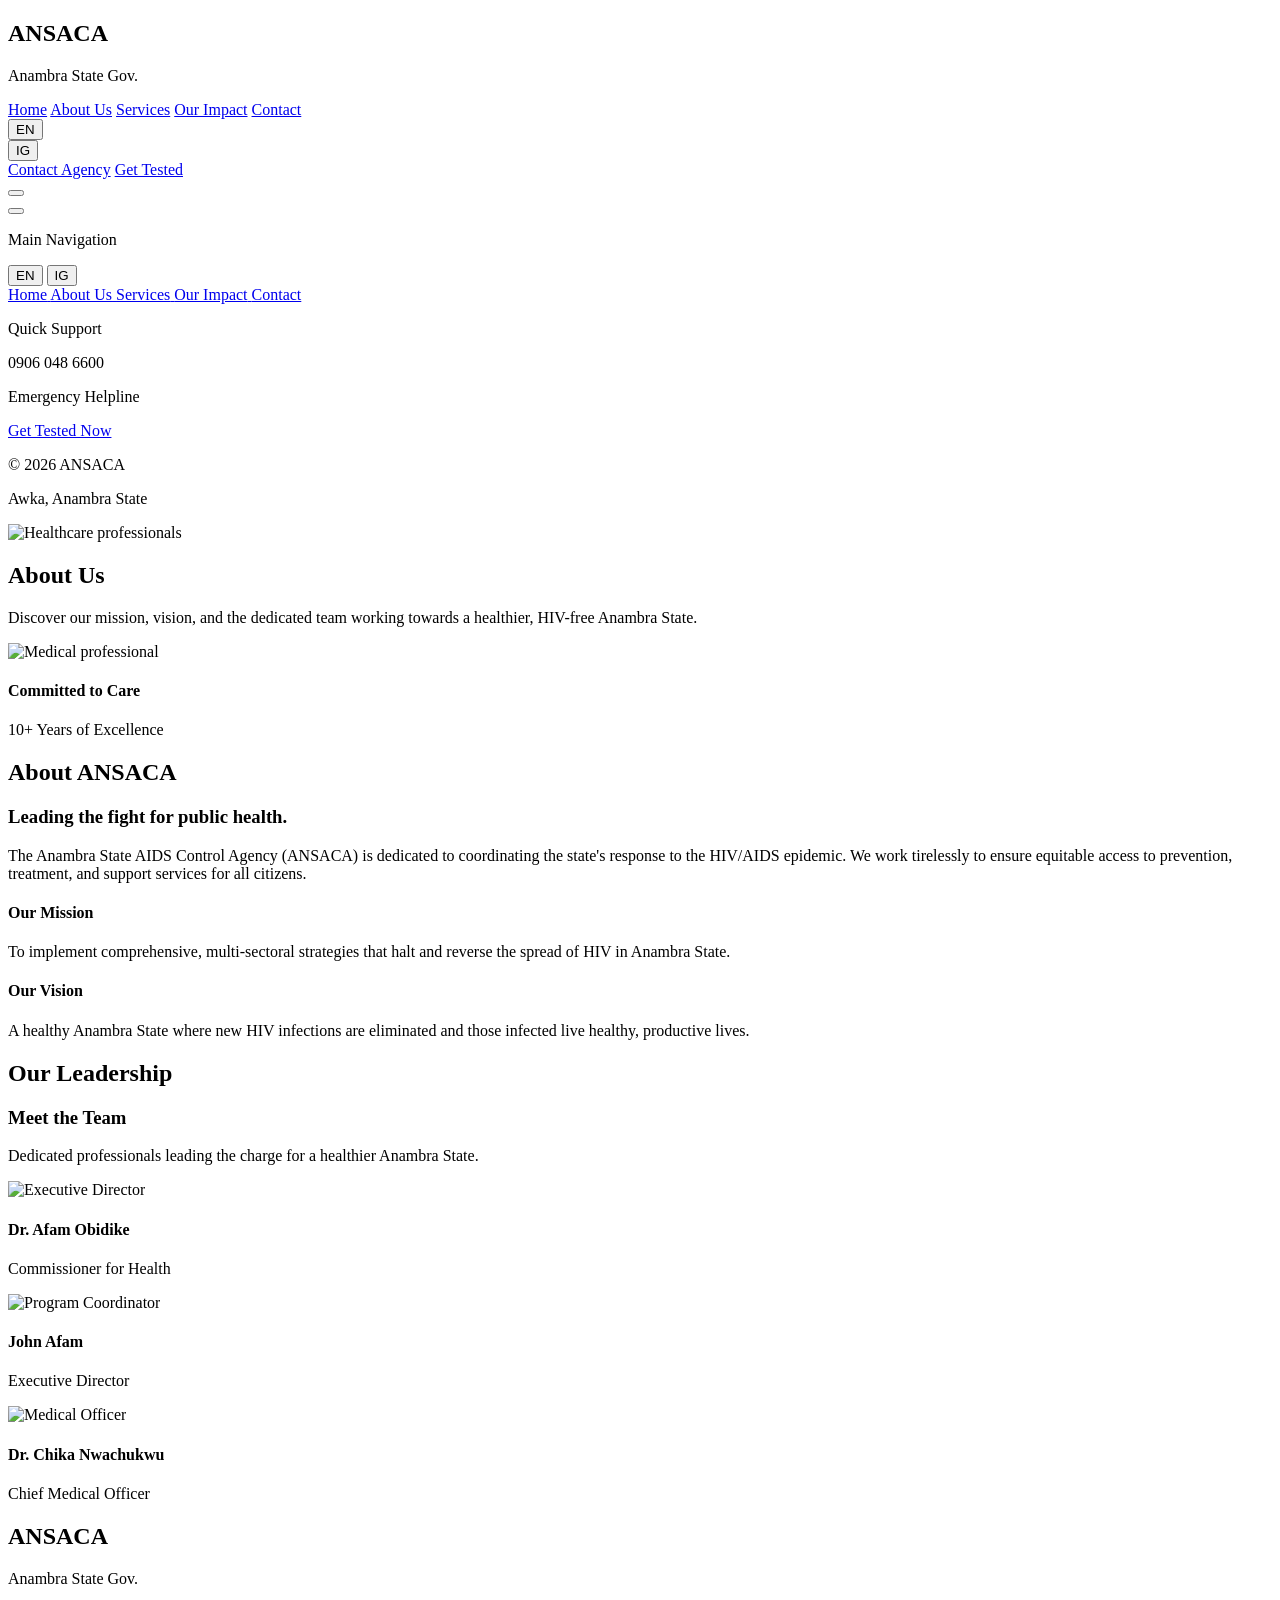
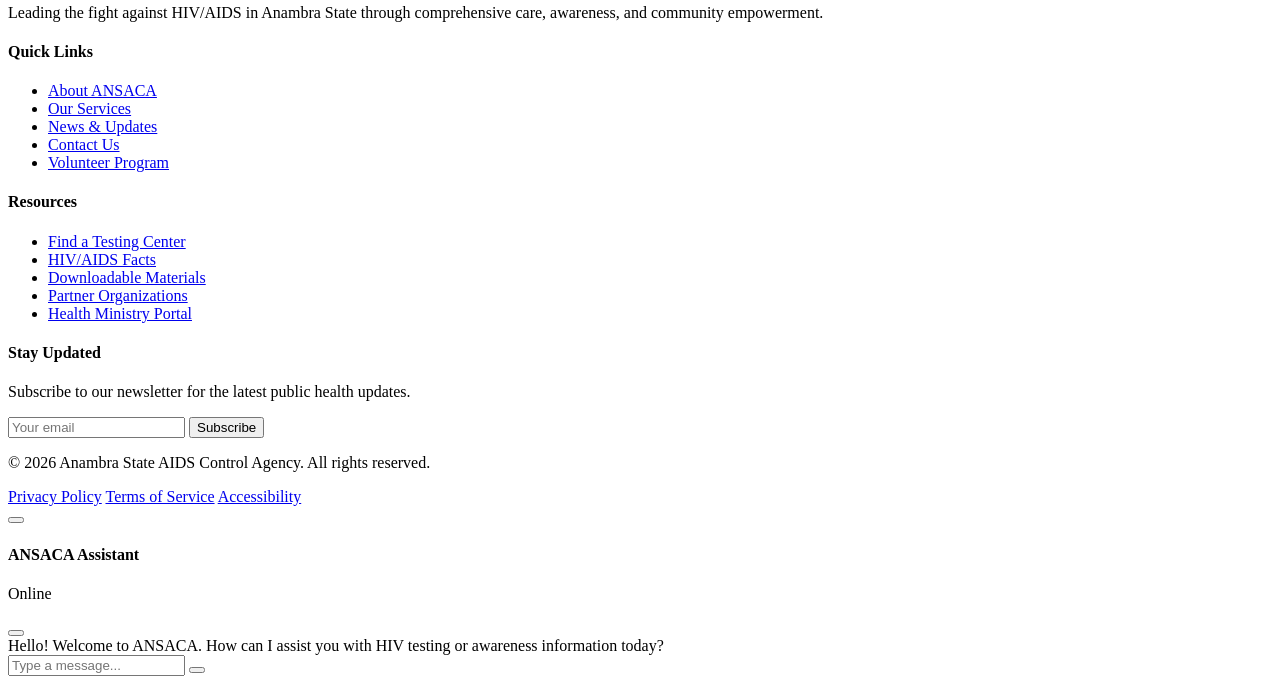
==== about.html @ 06c54a3b "UI: Moved Testimonials section before News section" ====
<!DOCTYPE html>
<html lang="en">
<head>
    <meta charset="UTF-8">
    <meta name="viewport" content="width=device-width, initial-scale=1.0">
    <title>ANSACA | Anambra State AIDS Control Agency</title>
    <meta name="description" content="Anambra State AIDS Control Agency (ANSACA) - Empowering communities through HIV/AIDS awareness, prevention, treatment, and support services in Awka, Nigeria.">
    <meta name="keywords" content="Anambra State AIDS Control Agency, AIDS control agency in Anambra, HIV awareness in Anambra State, Government HIV support programs in Nigeria, Public health agencies in Anambra State, HIV testing and counseling in Awka">
    
    <!-- Google Fonts -->
    <link rel="preconnect" href="https://fonts.googleapis.com">
    <link rel="preconnect" href="https://fonts.gstatic.com" crossorigin>
    <link href="https://fonts.googleapis.com/css2?family=Inter:wght@300;400;500;600&family=Poppins:wght@500;600;700;800&display=swap" rel="stylesheet">
    
    <!-- Custom CSS -->
    <link rel="stylesheet" href="css/style.css">

    <!-- Tailwind CSS -->
    <script src="https://cdn.tailwindcss.com"></script>
    <script>
        tailwind.config = {
            theme: {
                extend: {
                    colors: {
                        primary: '#0B3C5D',
                        secondary: '#00A6A6',
                        accent: '#E63946',
                        softGray: '#F8F9FA'
                    },
                    fontFamily: {
                        sans: ['Inter', 'sans-serif'],
                        heading: ['Poppins', 'sans-serif']
                    },
                    backgroundImage: {
                        'gradient-radial': 'radial-gradient(var(--tw-gradient-stops))',
                    }
                }
            }
        }
    </script>
    <script src="js/translations.js"></script>
</head>
<body class="font-sans text-gray-800 bg-softGray antialiased overflow-x-hidden selection:bg-secondary selection:text-white">

    <!-- Navigation -->
    <!-- Navigation -->
    <nav id="navbar" class="fixed w-full z-[100] transition-all duration-300 bg-white/80 backdrop-blur-md border-b border-gray-200/50">
        <div class="max-w-7xl mx-auto px-4 sm:px-6 lg:px-8">
            <div class="flex justify-between items-center h-20">
                <!-- Logo -->
                <div class="flex-shrink-0 flex items-center gap-3 cursor-pointer" onclick="window.location.href='index.html'">
                    <div class="w-10 h-10 rounded-full bg-primary flex items-center justify-center text-white">
                        <i data-lucide="shield-plus"></i>
                    </div>
                    <div>
                        <h1 class="font-heading font-bold text-xl leading-tight text-primary">ANSACA</h1>
                        <p class="text-[10px] tracking-wider text-gray-500 uppercase font-medium">Anambra State Gov.</p>
                    </div>
                </div>

                <!-- Desktop Menu -->
                <div class="hidden md:flex items-center space-x-8">
                    <a href="index.html" data-i18n="nav-home" class="text-sm font-medium text-gray-700 hover:text-secondary transition-colors">Home</a>
                    <a href="about.html" data-i18n="nav-about" class="text-sm font-medium text-secondary">About Us</a>
                    <a href="services.html" data-i18n="nav-services" class="text-sm font-medium text-gray-700 hover:text-secondary transition-colors">Services</a>
                    <a href="impact.html" data-i18n="nav-impact" class="text-sm font-medium text-gray-700 hover:text-secondary transition-colors">Impact</a>
                    <a href="contact.html" data-i18n="nav-contact" class="text-sm font-medium text-gray-700 hover:text-secondary transition-colors">Contact</a>
                    
                    <!-- Language Toggle -->
                    <div class="flex items-center gap-2 px-3 py-1.5 rounded-full bg-gray-100/50 border border-gray-200 ml-4">
                        <button onclick="window.ANSACA_I18N.setLanguage('en')" class="lang-btn en text-[10px] font-bold px-2 py-0.5 rounded-md transition-all">EN</button>
                        <div class="w-px h-3 bg-gray-300"></div>
                        <button onclick="window.ANSACA_I18N.setLanguage('ig')" class="lang-btn ig text-[10px] font-bold px-2 py-0.5 rounded-md text-gray-400 hover:text-secondary transition-all">IG</button>
                    </div>
                </div>

                <!-- CTA Button -->
                <div class="hidden md:flex items-center space-x-4">
                    <a href="contact.html" class="px-6 py-2.5 rounded-full bg-primary text-white text-sm font-medium hover:bg-opacity-90 transition-all shadow-md hover:shadow-lg">Contact Agency</a>
                    <a href="index.html#testing" class="px-6 py-2.5 rounded-full bg-accent text-white text-sm font-medium hover:bg-opacity-90 transition-all shadow-md hover:shadow-lg animate-pulse-slow">Get Tested</a>
                </div>

                <!-- Mobile menu button -->
                <div class="md:hidden flex items-center">
                    <button id="mobile-menu-btn" class="text-gray-700 hover:text-primary focus:outline-none relative z-[110]">
                        <i data-lucide="menu" class="w-6 h-6 menu-icon"></i>
                        <i data-lucide="x" class="w-6 h-6 close-icon hidden"></i>
                    </button>
                </div>
            </div>
        </div>

    </nav>
    
    <!-- Professional Full-Screen Mobile Menu Overlay -->
    <div id="mobile-menu" class="fixed inset-0 bg-gradient-to-br from-primary via-primary to-secondary/20 z-[105] flex flex-col opacity-0 pointer-events-none transition-all duration-500 overflow-y-auto">
        <!-- Close Button (Inside Overlay) -->
        <button id="close-menu-internal" class="absolute top-6 right-6 w-10 h-10 flex items-center justify-center rounded-full bg-white/10 border border-white/10 text-white/70 hover:bg-white/20 hover:text-white transition-all z-20">
            <i data-lucide="x" class="w-5 h-5"></i>
        </button>

        <!-- Background Decorative Elements -->
        <div class="absolute top-[-10%] left-[-10%] w-[50%] h-[50%] bg-secondary/10 rounded-full filter blur-[120px]"></div>
        <div class="absolute bottom-[-10%] right-[-10%] w-[60%] h-[60%] bg-accent/5 rounded-full filter blur-[120px]"></div>
        
        <div class="flex flex-col min-h-screen px-7 pt-20 pb-10 relative z-10">
            <!-- Navigation Links with Icons -->
            <div class="flex flex-col space-y-1.5 mb-8">
                <div class="flex justify-between items-center mb-3 ml-2 pr-4">
                    <p data-i18n="section-main-nav" class="text-white/30 text-[8px] uppercase tracking-[0.25em] font-bold">Main Navigation</p>
                    <div class="flex items-center gap-2 px-2 py-1 rounded-lg bg-white/5 border border-white/10">
                        <button onclick="window.ANSACA_I18N.setLanguage('en')" class="lang-btn-mob en text-[9px] font-bold text-white px-2 py-0.5 rounded transition-all">EN</button>
                        <button onclick="window.ANSACA_I18N.setLanguage('ig')" class="lang-btn-mob ig text-[9px] font-bold text-white/40 px-2 py-0.5 rounded transition-all">IG</button>
                    </div>
                </div>
                <a href="index.html" class="flex items-center gap-4 py-3 px-4 rounded-xl text-white text-lg font-heading font-bold hover:bg-white/5 transition-all">
                    <i data-lucide="home" class="w-[18px] h-[18px] text-secondary"></i> <span data-i18n="nav-home">Home</span>
                </a>
                <a href="about.html" class="flex items-center gap-4 py-3 px-4 rounded-xl bg-white/10 text-secondary text-lg font-heading font-bold border border-white/10">
                    <i data-lucide="info" class="w-[18px] h-[18px]"></i> <span data-i18n="nav-about">About Us</span>
                </a>
                <a href="services.html" class="flex items-center gap-4 py-3 px-4 rounded-xl text-white text-lg font-heading font-bold hover:bg-white/5 transition-all">
                    <i data-lucide="heart-pulse" class="w-[18px] h-[18px] text-secondary"></i> <span data-i18n="nav-services">Services</span>
                </a>
                <a href="impact.html" class="flex items-center gap-4 py-3 px-4 rounded-xl text-white text-lg font-heading font-bold hover:bg-white/5 transition-all">
                    <i data-lucide="bar-chart-3" class="w-[18px] h-[18px] text-secondary"></i> <span data-i18n="nav-impact">Our Impact</span>
                </a>
                <a href="contact.html" class="flex items-center gap-4 py-3 px-4 rounded-xl text-white text-lg font-heading font-bold hover:bg-white/5 transition-all">
                    <i data-lucide="mail" class="w-[18px] h-[18px] text-secondary"></i> <span data-i18n="nav-contact">Contact</span>
                </a>
            </div>
            
            <!-- Quick Contact Card -->
            <div class="bg-white/5 backdrop-blur-md border border-white/10 rounded-xl p-4 mb-6 mt-auto">
                <p class="text-white/30 text-[8px] uppercase tracking-[0.25em] font-bold mb-3">Quick Support</p>
                <div class="space-y-3">
                    <div class="flex items-center gap-3">
                        <div class="w-8 h-8 rounded-full bg-secondary/20 flex items-center justify-center text-secondary">
                            <i data-lucide="phone-call" class="w-3.5 h-3.5"></i>
                        </div>
                        <div>
                            <p class="text-white font-bold text-[11px]">0906 048 6600</p>
                            <p class="text-white/40 text-[9px]">Emergency Helpline</p>
                        </div>
                    </div>
                    <a href="index.html#testing" class="w-full flex items-center justify-center gap-2 py-3 rounded-lg bg-accent text-white text-xs font-bold shadow-lg shadow-accent/20">
                        <i data-lucide="check-circle-2" class="w-3.5 h-3.5"></i> Get Tested Now
                    </a>
                </div>
            </div>
            
            <!-- Social & Footer -->
            <div class="flex justify-between items-center px-1">
                <div class="flex gap-2.5">
                    <a href="https://www.facebook.com/AnambraSACA/" target="_blank" class="w-8 h-8 rounded-full bg-white/5 flex items-center justify-center text-white/50 hover:text-white transition-colors border border-white/10"><i data-lucide="facebook" class="w-3.5 h-3.5"></i></a>
                    <a href="#" class="w-8 h-8 rounded-full bg-white/5 flex items-center justify-center text-white/50 hover:text-white transition-colors border border-white/10"><i data-lucide="twitter" class="w-3.5 h-3.5"></i></a>
                    <a href="https://www.instagram.com/ansaca_ng/" target="_blank" class="w-8 h-8 rounded-full bg-white/5 flex items-center justify-center text-white/50 hover:text-white transition-colors border border-white/10"><i data-lucide="instagram" class="w-3.5 h-3.5"></i></a>
                </div>
                <div class="text-right">
                    <p class="text-white/20 text-[8px]">© 2026 ANSACA</p>
                    <p class="text-white/20 text-[8px]">Awka, Anambra State</p>
                </div>
            </div>
        </div>
    </div>

    <!-- Page Header -->
    <section class="pt-32 pb-16 bg-primary relative overflow-hidden">
        <div class="absolute inset-0 z-0 opacity-20">
            <img src="https://images.unsplash.com/photo-1504813184591-01572f98c85f?auto=format&fit=crop&w=2000&q=80" alt="Healthcare professionals" class="w-full h-full object-cover object-center" />
            <div class="absolute inset-0 bg-gradient-to-r from-primary to-transparent"></div>
        </div>
        <div class="max-w-7xl mx-auto px-4 sm:px-6 lg:px-8 relative z-10">
            <div class="text-center">
                <h1 data-i18n="about-header-title" class="font-heading text-4xl md:text-5xl font-bold text-white mb-4">About Us</h1>
                <p data-i18n="about-header-desc" class="text-gray-200 max-w-2xl mx-auto">Discover our mission, vision, and the dedicated team working towards a healthier, HIV-free Anambra State.</p>
            </div>
        </div>
    </section>

    <!-- About Section -->
    <section id="about" class="py-24 bg-softGray">
        <div class="max-w-7xl mx-auto px-4 sm:px-6 lg:px-8">
            <div class="grid lg:grid-cols-2 gap-16 items-center">
                <div class="about-image relative">
                    <div class="absolute inset-0 bg-secondary rounded-3xl transform translate-x-4 translate-y-4"></div>
                    <img src="https://images.unsplash.com/photo-1584820927498-cfe5211fd8bf?auto=format&fit=crop&w=800&q=80" alt="Medical professional" class="relative z-10 rounded-3xl shadow-xl w-full h-[500px] object-cover" />
                    <!-- Floating Card -->
                    <div class="absolute -bottom-8 -left-8 bg-white p-6 rounded-2xl shadow-xl z-20 hidden md:block border border-gray-100">
                        <div class="flex items-center gap-4">
                            <div class="w-12 h-12 bg-primary/10 rounded-full flex items-center justify-center">
                                <i data-lucide="heart-pulse" class="text-primary w-6 h-6"></i>
                            </div>
                            <div>
                                <h4 class="font-bold text-gray-900">Committed to Care</h4>
                                <p class="text-sm text-gray-500">10+ Years of Excellence</p>
                            </div>
                        </div>
                    </div>
                </div>
                <div class="about-text">
                    <h2 class="text-accent font-semibold tracking-wider uppercase text-sm mb-2">About ANSACA</h2>
                    <h3 class="font-heading text-4xl md:text-5xl font-bold text-primary mb-6 leading-tight">Leading the fight for public health.</h3>
                    <p class="text-gray-600 text-lg mb-8 leading-relaxed">
                        The Anambra State AIDS Control Agency (ANSACA) is dedicated to coordinating the state's response to the HIV/AIDS epidemic. We work tirelessly to ensure equitable access to prevention, treatment, and support services for all citizens.
                    </p>
                    
                    <div class="space-y-6">
                        <div class="flex gap-4">
                            <div class="flex-shrink-0 w-12 h-12 rounded-xl bg-secondary/10 flex items-center justify-center text-secondary">
                                <i data-lucide="target"></i>
                            </div>
                            <div>
                                <h4 data-i18n="mission-title" class="font-bold text-gray-900 text-lg mb-1">Our Mission</h4>
                                <p data-i18n="mission-desc" class="text-gray-600">To implement comprehensive, multi-sectoral strategies that halt and reverse the spread of HIV in Anambra State.</p>
                            </div>
                        </div>
                        <div class="flex gap-4">
                            <div class="flex-shrink-0 w-12 h-12 rounded-xl bg-primary/10 flex items-center justify-center text-primary">
                                <i data-lucide="eye"></i>
                            </div>
                            <div>
                                <h4 data-i18n="vision-title" class="font-bold text-gray-900 text-lg mb-1">Our Vision</h4>
                                <p data-i18n="vision-desc" class="text-gray-600">A healthy Anambra State where new HIV infections are eliminated and those infected live healthy, productive lives.</p>
                            </div>
                        </div>
                    </div>
                </div>
            </div>
        </div>
    </section>

    <!-- Teams Section -->
    <section class="py-24 bg-white relative">
        <div class="max-w-7xl mx-auto px-4 sm:px-6 lg:px-8 relative z-10">
            <div class="text-center max-w-3xl mx-auto mb-16 section-header">
                <h2 data-i18n="about-leadership-title" class="text-secondary font-semibold tracking-wider uppercase text-sm mb-2">Our Leadership</h2>
                <h3 data-i18n="about-leadership-subtitle" class="font-heading text-4xl font-bold text-gray-900 mb-4">Meet the Team</h3>
                <p data-i18n="about-leadership-desc" class="text-gray-600 text-lg">Dedicated professionals leading the charge for a healthier Anambra State.</p>
            </div>

            <div class="grid md:grid-cols-3 gap-8">
                <!-- Team Member 1 -->
                <div class="group">
                    <div class="relative overflow-hidden rounded-3xl mb-4">
                        <img src="https://images.unsplash.com/photo-1559839734-2b71ea197ec2?auto=format&fit=crop&w=600&q=80" alt="Executive Director" class="w-full h-80 object-cover group-hover:scale-105 transition-transform duration-500">
                        <div class="absolute inset-0 bg-primary/60 opacity-0 group-hover:opacity-100 transition-opacity duration-300 flex items-center justify-center gap-4">
                            <a href="#" class="w-10 h-10 rounded-full bg-white flex items-center justify-center text-primary hover:bg-secondary hover:text-white transition-colors"><i data-lucide="linkedin" class="w-5 h-5"></i></a>
                            <a href="#" class="w-10 h-10 rounded-full bg-white flex items-center justify-center text-primary hover:bg-secondary hover:text-white transition-colors"><i data-lucide="twitter" class="w-5 h-5"></i></a>
                        </div>
                    </div>
                    <h4 class="text-xl font-bold text-gray-900">Dr. Afam Obidike</h4>
                    <p class="text-secondary font-medium text-sm">Commissioner for Health</p>
                </div>
                
                <!-- Team Member 2 -->
                <div class="group">
                    <div class="relative overflow-hidden rounded-3xl mb-4">
                        <img src="https://images.unsplash.com/photo-1551601651-2a8555f1a136?auto=format&fit=crop&w=600&q=80" alt="Program Coordinator" class="w-full h-80 object-cover group-hover:scale-105 transition-transform duration-500">
                        <div class="absolute inset-0 bg-primary/60 opacity-0 group-hover:opacity-100 transition-opacity duration-300 flex items-center justify-center gap-4">
                            <a href="#" class="w-10 h-10 rounded-full bg-white flex items-center justify-center text-primary hover:bg-secondary hover:text-white transition-colors"><i data-lucide="linkedin" class="w-5 h-5"></i></a>
                            <a href="#" class="w-10 h-10 rounded-full bg-white flex items-center justify-center text-primary hover:bg-secondary hover:text-white transition-colors"><i data-lucide="twitter" class="w-5 h-5"></i></a>
                        </div>
                    </div>
                    <h4 class="text-xl font-bold text-gray-900">John Afam</h4>
                    <p class="text-secondary font-medium text-sm">Executive Director</p>
                </div>
                
                <!-- Team Member 3 -->
                <div class="group">
                    <div class="relative overflow-hidden rounded-3xl mb-4">
                        <img src="https://images.unsplash.com/photo-1594824432465-9ce1497facbe?auto=format&fit=crop&w=600&q=80" alt="Medical Officer" class="w-full h-80 object-cover group-hover:scale-105 transition-transform duration-500">
                        <div class="absolute inset-0 bg-primary/60 opacity-0 group-hover:opacity-100 transition-opacity duration-300 flex items-center justify-center gap-4">
                            <a href="#" class="w-10 h-10 rounded-full bg-white flex items-center justify-center text-primary hover:bg-secondary hover:text-white transition-colors"><i data-lucide="linkedin" class="w-5 h-5"></i></a>
                            <a href="#" class="w-10 h-10 rounded-full bg-white flex items-center justify-center text-primary hover:bg-secondary hover:text-white transition-colors"><i data-lucide="mail" class="w-5 h-5"></i></a>
                        </div>
                    </div>
                    <h4 class="text-xl font-bold text-gray-900">Dr. Chika Nwachukwu</h4>
                    <p class="text-secondary font-medium text-sm">Chief Medical Officer</p>
                </div>
            </div>
        </div>
    </section>

    <!-- Footer -->
    <footer class="bg-primary text-white pt-20 pb-10">
        <div class="max-w-7xl mx-auto px-4 sm:px-6 lg:px-8">
            <div class="grid grid-cols-1 md:grid-cols-2 lg:grid-cols-4 gap-12 mb-16">
                <!-- Brand -->
                <div>
                    <div class="flex items-center gap-3 mb-6">
                        <div class="w-10 h-10 rounded-full bg-white flex items-center justify-center text-primary">
                            <i data-lucide="shield-plus"></i>
                        </div>
                        <div>
                            <h2 class="font-heading font-bold text-xl leading-tight text-white">ANSACA</h2>
                            <p class="text-[10px] tracking-wider text-white/70 uppercase font-medium">Anambra State Gov.</p>
                        </div>
                    </div>
                    <p data-i18n="footer-desc" class="text-white/70 text-sm mb-6 leading-relaxed">
                        Leading the fight against HIV/AIDS in Anambra State through comprehensive care, awareness, and community empowerment.
                    </p>
                    <div class="flex gap-4">
                        <a href="https://www.facebook.com/AnambraSACA/" target="_blank" class="w-10 h-10 rounded-full bg-white/10 flex items-center justify-center hover:bg-secondary transition-colors"><i data-lucide="facebook" class="w-5 h-5"></i></a>
                        <a href="#" class="w-10 h-10 rounded-full bg-white/10 flex items-center justify-center hover:bg-secondary transition-colors"><i data-lucide="twitter" class="w-5 h-5"></i></a>
                        <a href="https://www.instagram.com/ansaca_ng/" target="_blank" class="w-10 h-10 rounded-full bg-white/10 flex items-center justify-center hover:bg-secondary transition-colors"><i data-lucide="instagram" class="w-5 h-5"></i></a>
                    </div>
                </div>
                
                <!-- Links -->
                <div>
                    <h4 class="font-bold text-lg mb-6">Quick Links</h4>
                    <ul class="space-y-3">
                        <li><a href="about.html" class="text-white/70 hover:text-white transition-colors text-sm">About ANSACA</a></li>
                        <li><a href="services.html" class="text-white/70 hover:text-white transition-colors text-sm">Our Services</a></li>
                        <li><a href="#news" class="text-white/70 hover:text-white transition-colors text-sm">News & Updates</a></li>
                        <li><a href="contact.html" class="text-white/70 hover:text-white transition-colors text-sm">Contact Us</a></li>
                        <li><a href="#" class="text-white/70 hover:text-white transition-colors text-sm">Volunteer Program</a></li>
                    </ul>
                </div>
                
                <!-- Resources -->
                <div>
                    <h4 class="font-bold text-lg mb-6">Resources</h4>
                    <ul class="space-y-3">
                        <li><a href="#" class="text-white/70 hover:text-white transition-colors text-sm">Find a Testing Center</a></li>
                        <li><a href="#" class="text-white/70 hover:text-white transition-colors text-sm">HIV/AIDS Facts</a></li>
                        <li><a href="#" class="text-white/70 hover:text-white transition-colors text-sm">Downloadable Materials</a></li>
                        <li><a href="#" class="text-white/70 hover:text-white transition-colors text-sm">Partner Organizations</a></li>
                        <li><a href="#" class="text-white/70 hover:text-white transition-colors text-sm">Health Ministry Portal</a></li>
                    </ul>
                </div>
                
                <!-- Newsletter -->
                <div>
                    <h4 class="font-bold text-lg mb-6">Stay Updated</h4>
                    <p class="text-white/70 text-sm mb-4">Subscribe to our newsletter for the latest public health updates.</p>
                    <form class="flex">
                        <input type="email" placeholder="Your email" class="px-4 py-3 rounded-l-xl bg-white/10 border border-white/20 text-white placeholder-white/50 focus:outline-none focus:border-secondary w-full text-sm">
                        <button type="submit" class="px-4 py-3 rounded-r-xl bg-secondary text-white font-medium hover:bg-opacity-90 transition-colors">
                            Subscribe
                        </button>
                    </form>
                </div>
            </div>
            
            <div class="border-t border-white/10 pt-8 flex flex-col md:flex-row justify-between items-center gap-4">
                <p class="text-white/50 text-sm">&copy; 2026 Anambra State AIDS Control Agency. All rights reserved.</p>
                <div class="flex gap-6">
                    <a href="#" class="text-white/50 hover:text-white transition-colors text-sm">Privacy Policy</a>
                    <a href="#" class="text-white/50 hover:text-white transition-colors text-sm">Terms of Service</a>
                    <a href="#" class="text-white/50 hover:text-white transition-colors text-sm">Accessibility</a>
                </div>
            </div>
        </div>
    </footer>

    <!-- Chatbot Mockup -->
    <div class="fixed bottom-6 right-6 z-50">
        <button id="chatbot-btn" class="w-14 h-14 rounded-full bg-primary text-white flex items-center justify-center shadow-2xl hover:scale-110 transition-transform">
            <i data-lucide="message-circle" class="w-6 h-6"></i>
        </button>
        
        <div id="chatbot-window" class="hidden absolute bottom-20 right-0 w-80 bg-white rounded-2xl shadow-2xl border border-gray-100 overflow-hidden transform origin-bottom-right transition-all">
            <div class="bg-primary p-4 flex justify-between items-center">
                <div class="flex items-center gap-2">
                    <div class="w-8 h-8 rounded-full bg-white/20 flex items-center justify-center">
                        <i data-lucide="bot" class="w-4 h-4 text-white"></i>
                    </div>
                    <div>
                        <h4 class="text-white font-bold text-sm">ANSACA Assistant</h4>
                        <p class="text-white/70 text-xs">Online</p>
                    </div>
                </div>
                <button id="close-chatbot" class="text-white/70 hover:text-white"><i data-lucide="x" class="w-5 h-5"></i></button>
            </div>
            <div class="h-64 p-4 bg-gray-50 overflow-y-auto flex flex-col gap-3">
                <div class="bg-white p-3 rounded-xl rounded-tl-none text-sm text-gray-700 shadow-sm border border-gray-100 self-start max-w-[85%]">
                    Hello! Welcome to ANSACA. How can I assist you with HIV testing or awareness information today?
                </div>
            </div>
            <div class="p-3 border-t border-gray-100 bg-white">
                <div class="flex items-center gap-2">
                    <input type="text" placeholder="Type a message..." class="flex-1 bg-gray-100 rounded-full px-4 py-2 text-sm focus:outline-none focus:ring-2 focus:ring-primary/20">
                    <button class="w-8 h-8 rounded-full bg-primary text-white flex items-center justify-center flex-shrink-0">
                        <i data-lucide="send" class="w-3 h-3"></i>
                    </button>
                </div>
            </div>
        </div>
    </div>

    <!-- Scripts -->
    <!-- GSAP -->
    <script src="https://cdnjs.cloudflare.com/ajax/libs/gsap/3.12.2/gsap.min.js"></script>
    <script src="https://cdnjs.cloudflare.com/ajax/libs/gsap/3.12.2/ScrollTrigger.min.js"></script>
    <!-- Lenis -->
    <script src="https://cdn.jsdelivr.net/gh/studio-freight/lenis@1.0.19/bundled/lenis.min.js"></script>
    <!-- Lucide Icons -->
    <script src="https://unpkg.com/lucide@latest"></script>
    <!-- Custom Script -->
    <script src="js/script.js"></script>
</body>
</html>
---- css/style.css ----
/* Custom Styles for ANSACA Website */

/* Hide scrollbar for Lenis smooth scrolling to look better */
::-webkit-scrollbar {
    width: 8px;
}

::-webkit-scrollbar-track {
    background: #f1f1f1;
}

::-webkit-scrollbar-thumb {
    background: #0B3C5D; /* Primary color */
    border-radius: 4px;
}

::-webkit-scrollbar-thumb:hover {
    background: #00A6A6; /* Secondary color */
}

/* Lenis Recommended CSS */
html.lenis, html.lenis body {
  height: auto;
}

.lenis.lenis-smooth {
  scroll-behavior: auto !important;
}

.lenis.lenis-smooth [data-lenis-prevent] {
  overscroll-behavior: contain;
}

.lenis.lenis-stopped {
  overflow: hidden;
}

.lenis.lenis-smooth iframe {
  pointer-events: none;
}

/* Custom Animation Utility */
.animate-pulse-slow {
    animation: pulse 3s cubic-bezier(0.4, 0, 0.6, 1) infinite;
}

@keyframes pulse {
    0%, 100% { opacity: 1; }
    50% { opacity: .8; }
}

/* Scroll Line Animation */
.scroll-line {
    animation: scrollDown 2s infinite ease-in-out;
}

@keyframes scrollDown {
    0% { transform: translateY(-100%); }
    50% { transform: translateY(0); }
    100% { transform: translateY(100%); }
}
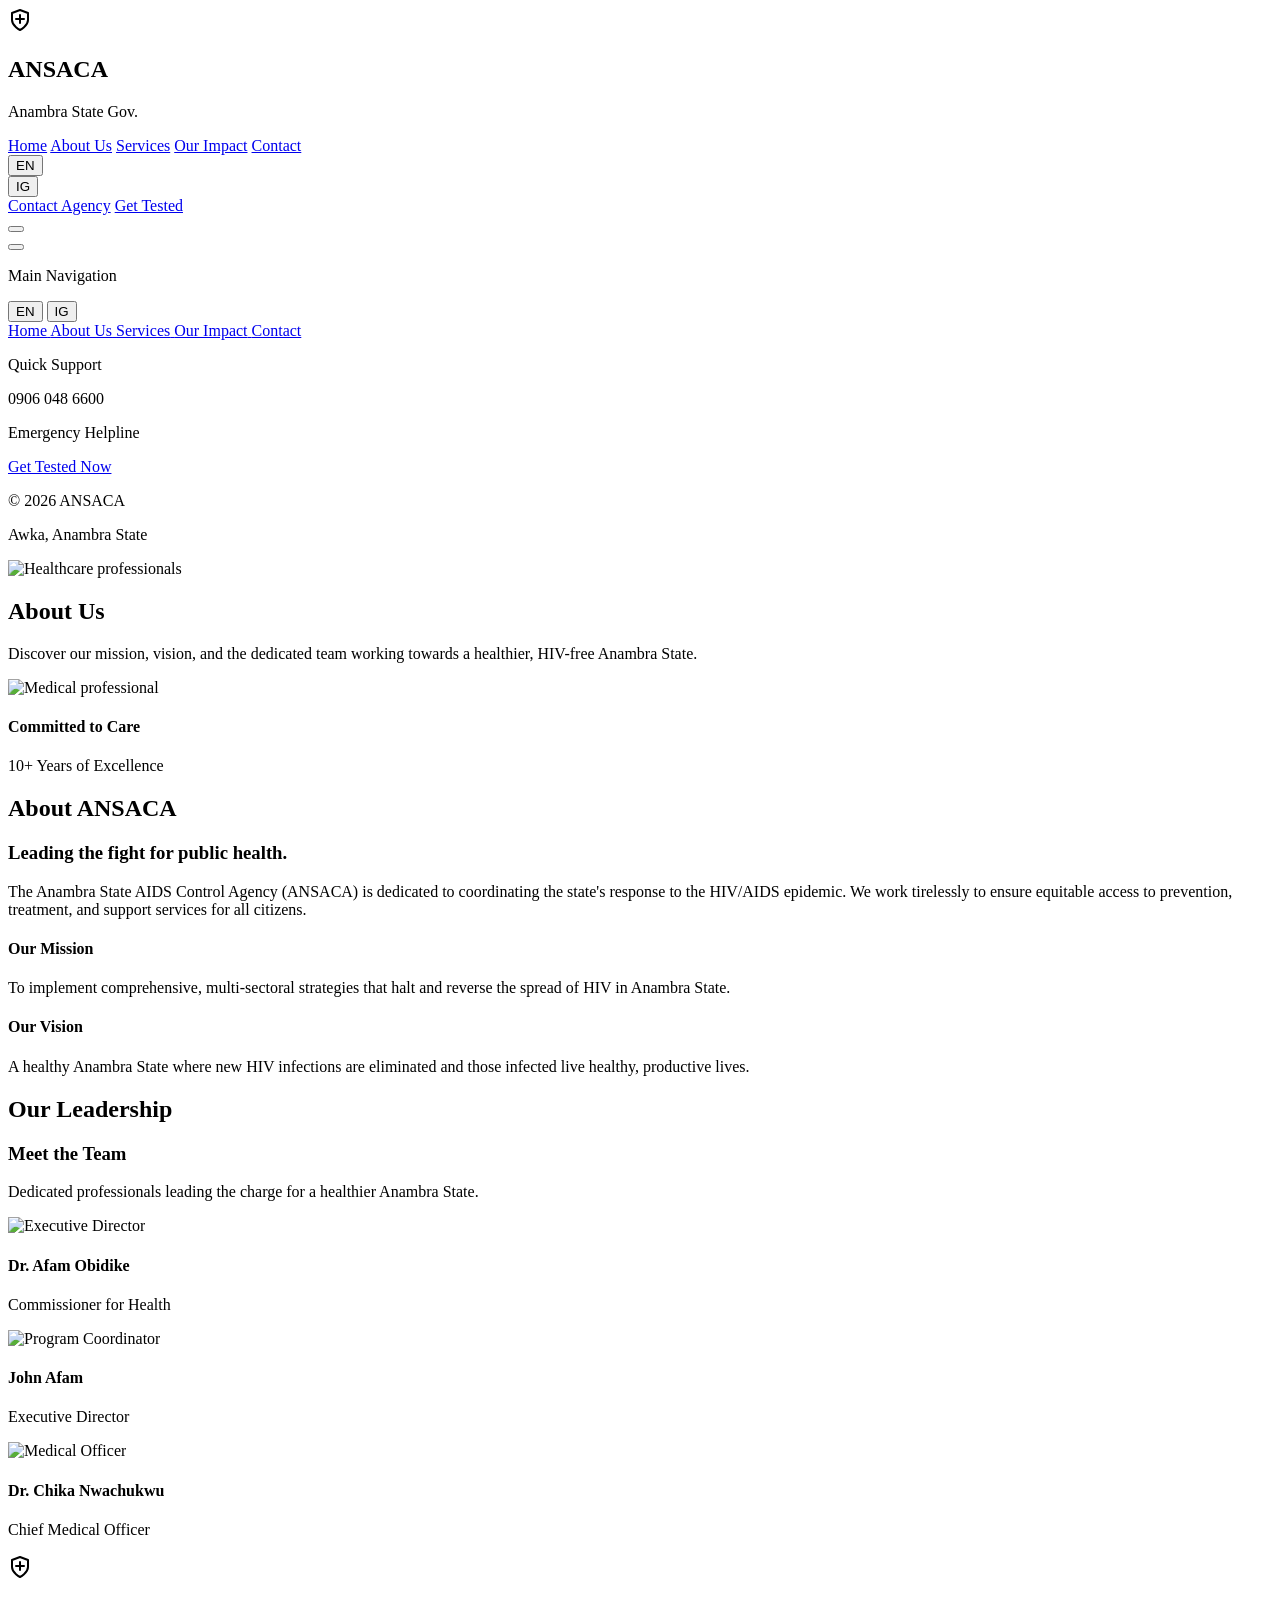
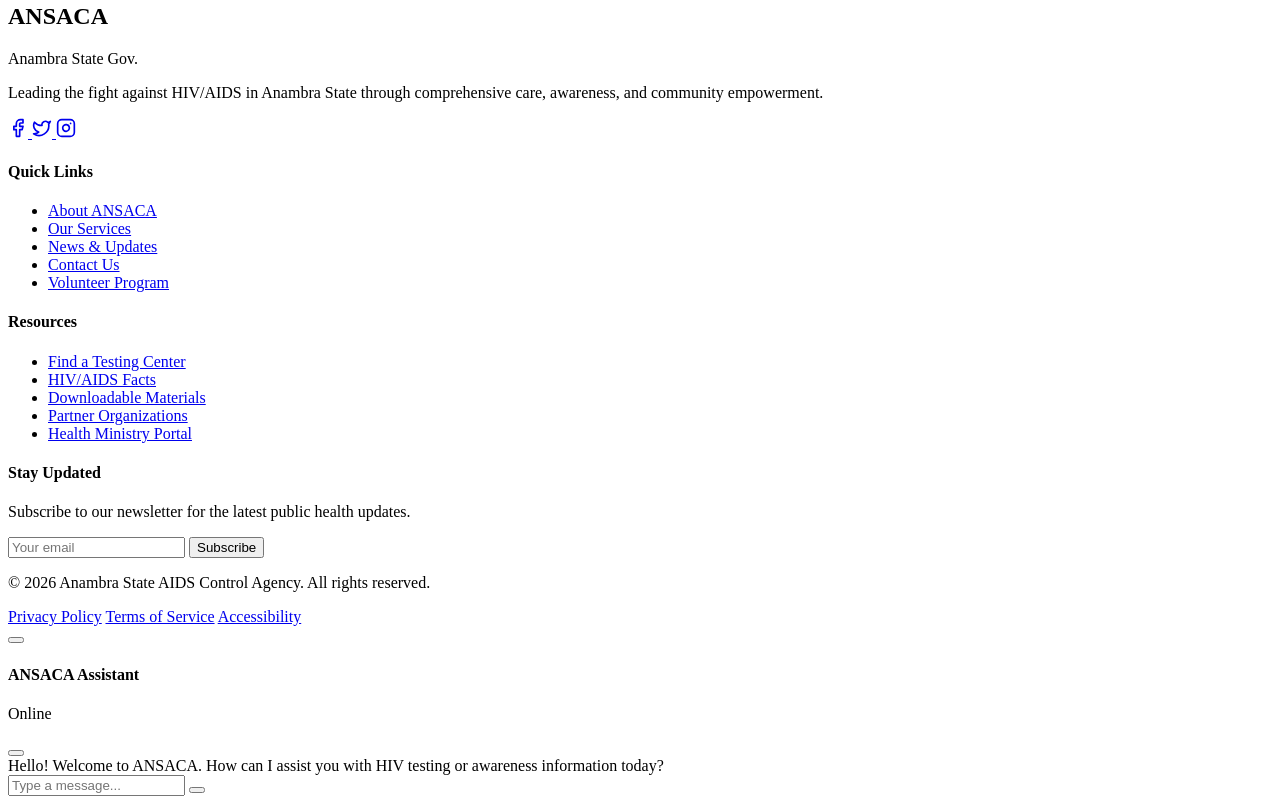
==== commit 04d460eb: "UI: Standardized branding and social icons with inline SVGs across all platform pages" ====
--- a/about.html
+++ b/about.html
@@ -50,7 +50,7 @@
                 <!-- Logo -->
                 <div class="flex-shrink-0 flex items-center gap-3 cursor-pointer" onclick="window.location.href='index.html'">
                     <div class="w-10 h-10 rounded-full bg-primary flex items-center justify-center text-white">
-                        <i data-lucide="shield-plus"></i>
+                        <svg xmlns="http://www.w3.org/2000/svg" width="24" height="24" viewBox="0 0 24 24" fill="none" stroke="currentColor" stroke-width="2" stroke-linecap="round" stroke-linejoin="round" class="lucide lucide-shield-plus"><path d="M12 22s8-4 8-10V5l-8-3-8 3v7c0 6 8 10 8 10"/><path d="M8 11h8"/><path d="M12 7v8"/></svg>
                     </div>
                     <div>
                         <h1 class="font-heading font-bold text-xl leading-tight text-primary">ANSACA</h1>
@@ -290,7 +290,7 @@
                 <div>
                     <div class="flex items-center gap-3 mb-6">
                         <div class="w-10 h-10 rounded-full bg-white flex items-center justify-center text-primary">
-                            <i data-lucide="shield-plus"></i>
+                            <svg xmlns="http://www.w3.org/2000/svg" width="24" height="24" viewBox="0 0 24 24" fill="none" stroke="currentColor" stroke-width="2" stroke-linecap="round" stroke-linejoin="round" class="lucide lucide-shield-plus"><path d="M12 22s8-4 8-10V5l-8-3-8 3v7c0 6 8 10 8 10"/><path d="M8 11h8"/><path d="M12 7v8"/></svg>
                         </div>
                         <div>
                             <h2 class="font-heading font-bold text-xl leading-tight text-white">ANSACA</h2>
@@ -301,9 +301,15 @@
                         Leading the fight against HIV/AIDS in Anambra State through comprehensive care, awareness, and community empowerment.
                     </p>
                     <div class="flex gap-4">
-                        <a href="https://www.facebook.com/AnambraSACA/" target="_blank" class="w-10 h-10 rounded-full bg-white/10 flex items-center justify-center hover:bg-secondary transition-colors"><i data-lucide="facebook" class="w-5 h-5"></i></a>
-                        <a href="#" class="w-10 h-10 rounded-full bg-white/10 flex items-center justify-center hover:bg-secondary transition-colors"><i data-lucide="twitter" class="w-5 h-5"></i></a>
-                        <a href="https://www.instagram.com/ansaca_ng/" target="_blank" class="w-10 h-10 rounded-full bg-white/10 flex items-center justify-center hover:bg-secondary transition-colors"><i data-lucide="instagram" class="w-5 h-5"></i></a>
+                        <a href="https://www.facebook.com/AnambraSACA/" target="_blank" class="w-10 h-10 rounded-full bg-white/10 flex items-center justify-center hover:bg-secondary transition-colors">
+                            <svg xmlns="http://www.w3.org/2000/svg" width="20" height="20" viewBox="0 0 24 24" fill="none" stroke="currentColor" stroke-width="2" stroke-linecap="round" stroke-linejoin="round" class="lucide lucide-facebook"><path d="M18 2h-3a5 5 0 0 0-5 5v3H7v4h3v8h4v-8h3l1-4h-4V7a1 1 0 0 1 1-1h3z"/></svg>
+                        </a>
+                        <a href="#" class="w-10 h-10 rounded-full bg-white/10 flex items-center justify-center hover:bg-secondary transition-colors">
+                            <svg xmlns="http://www.w3.org/2000/svg" width="20" height="20" viewBox="0 0 24 24" fill="none" stroke="currentColor" stroke-width="2" stroke-linecap="round" stroke-linejoin="round" class="lucide lucide-twitter"><path d="M22 4s-.7 2.1-2 3.4c1.6 10-9.4 17.3-18 11.6 2.2.1 4.4-.6 6-2C3 15.5.5 9.6 3 5c2.2 2.6 5.6 4.1 9 4-.9-4.2 4-6.6 7-3.8 1.1 0 3-1.2 3-1.2z"/></svg>
+                        </a>
+                        <a href="https://www.instagram.com/ansaca_ng/" target="_blank" class="w-10 h-10 rounded-full bg-white/10 flex items-center justify-center hover:bg-secondary transition-colors">
+                            <svg xmlns="http://www.w3.org/2000/svg" width="20" height="20" viewBox="0 0 24 24" fill="none" stroke="currentColor" stroke-width="2" stroke-linecap="round" stroke-linejoin="round" class="lucide lucide-instagram"><rect width="20" height="20" x="2" y="2" rx="5" ry="5"/><path d="M16 11.37A4 4 0 1 1 12.63 8 4 4 0 0 1 16 11.37z"/><line x1="17.5" x2="17.51" y1="6.5" y2="6.5"/></svg>
+                        </a>
                     </div>
                 </div>
                 
@@ -397,7 +403,15 @@
     <!-- Lenis -->
     <script src="https://cdn.jsdelivr.net/gh/studio-freight/lenis@1.0.19/bundled/lenis.min.js"></script>
     <!-- Lucide Icons -->
-    <script src="https://unpkg.com/lucide@latest"></script>
+    <script src="https://cdn.jsdelivr.net/npm/lucide@0.263.0/dist/umd/lucide.min.js"></script>
+    <script>
+        // Emergency fallback initialization
+        document.addEventListener('DOMContentLoaded', () => {
+            if (window.lucide) {
+                window.lucide.createIcons();
+            }
+        });
+    </script>
     <!-- Custom Script -->
     <script src="js/script.js"></script>
 </body>
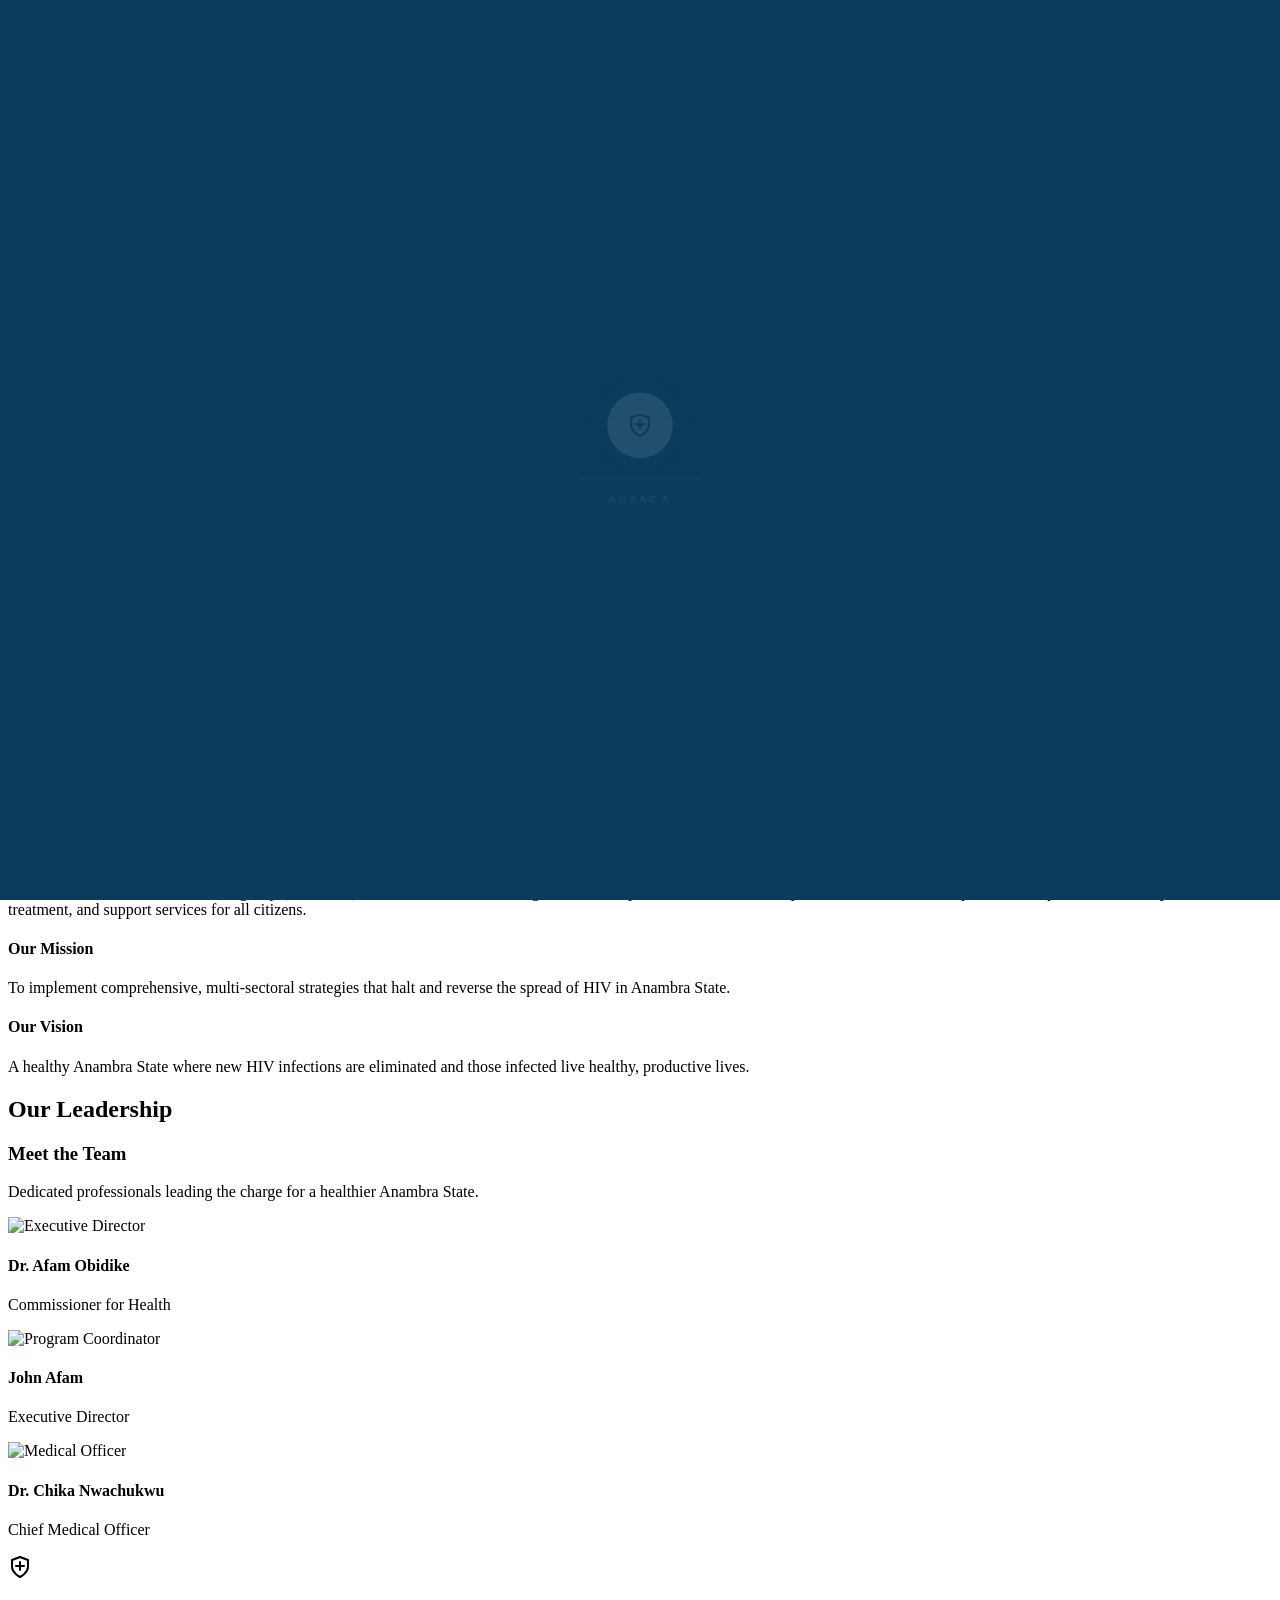
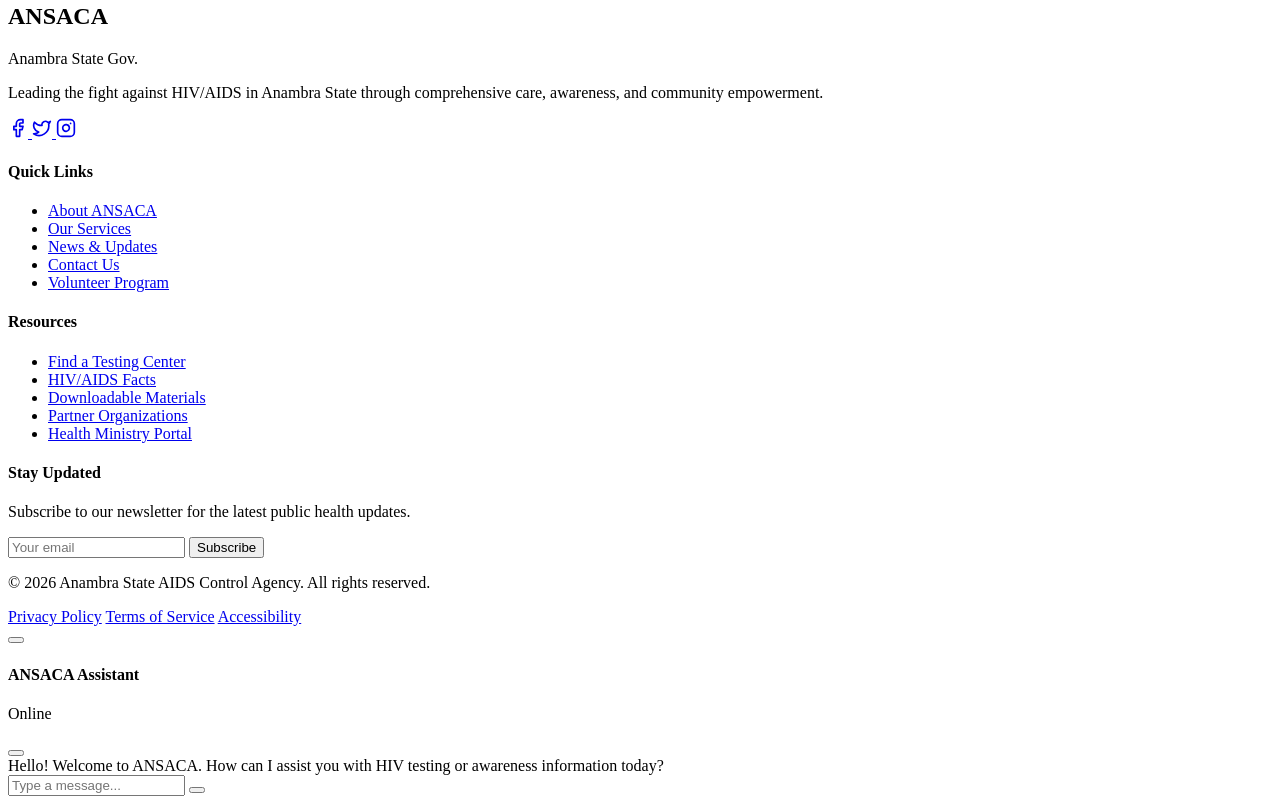
==== commit 2dc33e61: "UI: Implemented professional cinematic preloader with GSAP transitions" ====
--- a/about.html
+++ b/about.html
@@ -40,7 +40,20 @@
     </script>
     <script src="js/translations.js"></script>
 </head>
-<body class="font-sans text-gray-800 bg-softGray antialiased overflow-x-hidden selection:bg-secondary selection:text-white">
+<body class="font-sans text-gray-800 bg-softGray antialiased overflow-x-hidden selection:bg-secondary selection:text-white" style="overflow: hidden;">
+
+    <!-- Preloader -->
+    <div id="preloader">
+        <div class="preloader-content">
+            <div class="preloader-logo">
+                <svg xmlns="http://www.w3.org/2000/svg" width="32" height="32" viewBox="0 0 24 24" fill="none" stroke="currentColor" stroke-width="2" stroke-linecap="round" stroke-linejoin="round" class="lucide lucide-shield-plus"><path d="M12 22s8-4 8-10V5l-8-3-8 3v7c0 6 8 10 8 10"/><path d="M8 11h8"/><path d="M12 7v8"/></svg>
+            </div>
+            <div class="preloader-line">
+                <div class="preloader-progress"></div>
+            </div>
+            <div class="loading-text">ANSACA</div>
+        </div>
+    </div>
 
     <!-- Navigation -->
     <!-- Navigation -->
--- a/css/style.css
+++ b/css/style.css
@@ -59,3 +59,74 @@
     50% { transform: translateY(0); }
     100% { transform: translateY(100%); }
 }
+
+/* Preloader Styles */
+#preloader {
+    position: fixed;
+    inset: 0;
+    width: 100%;
+    height: 100vh;
+    background: #0B3C5D; /* Primary color */
+    display: flex;
+    flex-direction: column;
+    align-items: center;
+    justify-content: center;
+    z-index: 10000;
+    overflow: hidden;
+}
+
+.preloader-content {
+    position: relative;
+    display: flex;
+    flex-direction: column;
+    align-items: center;
+}
+
+.preloader-logo {
+    width: 80px;
+    height: 80px;
+    background: white;
+    border-radius: 50%;
+    display: flex;
+    align-items: center;
+    justify-content: center;
+    color: #0B3C5D;
+    margin-bottom: 1.5rem;
+    box-shadow: 0 0 40px rgba(0, 166, 166, 0.4);
+    animation: preloader-pulse 2s infinite ease-in-out;
+}
+
+.preloader-line {
+    width: 150px;
+    height: 2px;
+    background: rgba(255, 255, 255, 0.1);
+    border-radius: 1px;
+    overflow: hidden;
+    position: relative;
+}
+
+.preloader-progress {
+    position: absolute;
+    top: 0;
+    left: 0;
+    height: 100%;
+    width: 100%;
+    background: #00A6A6; /* Secondary color */
+    transform: translateX(-100%);
+}
+
+@keyframes preloader-pulse {
+    0%, 100% { transform: scale(1); box-shadow: 0 0 40px rgba(0, 166, 166, 0.4); }
+    50% { transform: scale(1.1); box-shadow: 0 0 60px rgba(0, 166, 166, 0.6); }
+}
+
+.loading-text {
+    margin-top: 1rem;
+    font-family: 'Poppins', sans-serif;
+    color: white;
+    font-size: 0.75rem;
+    letter-spacing: 0.3em;
+    text-transform: uppercase;
+    font-weight: 600;
+    opacity: 0.6;
+}
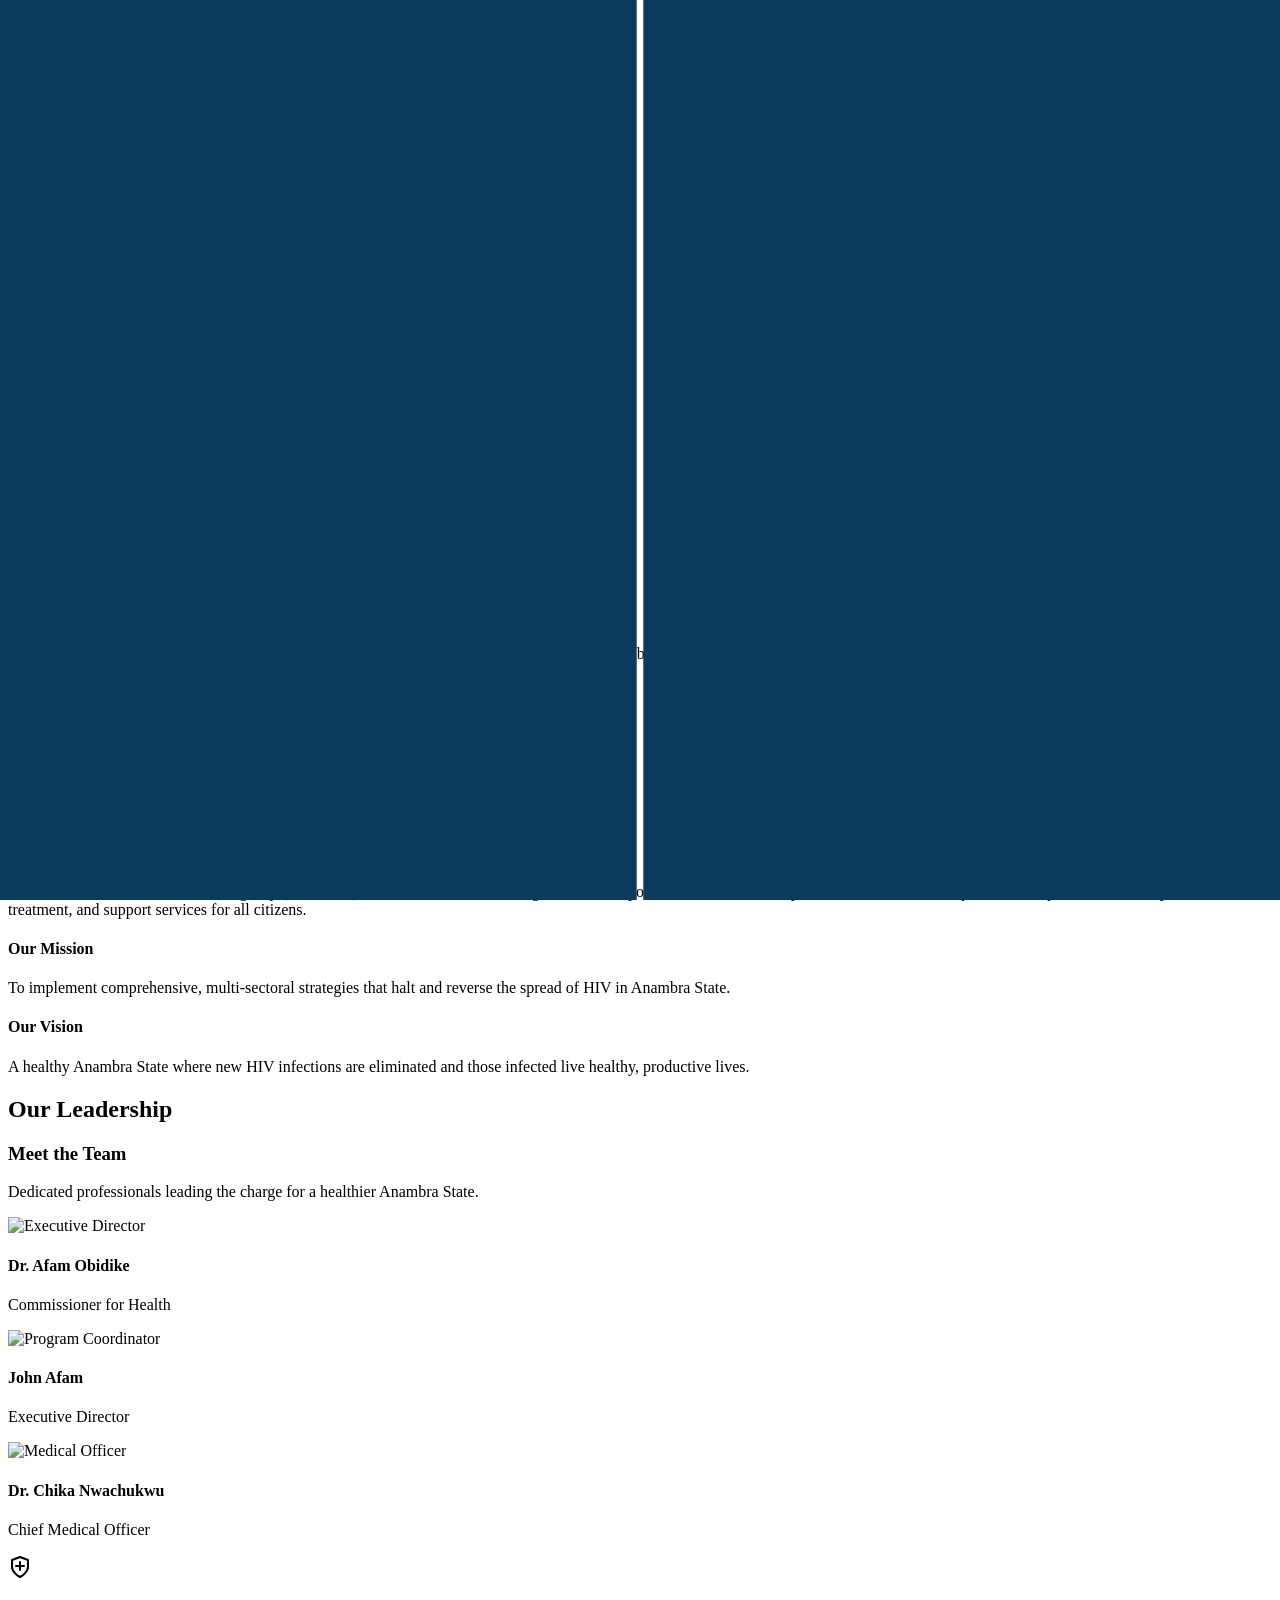
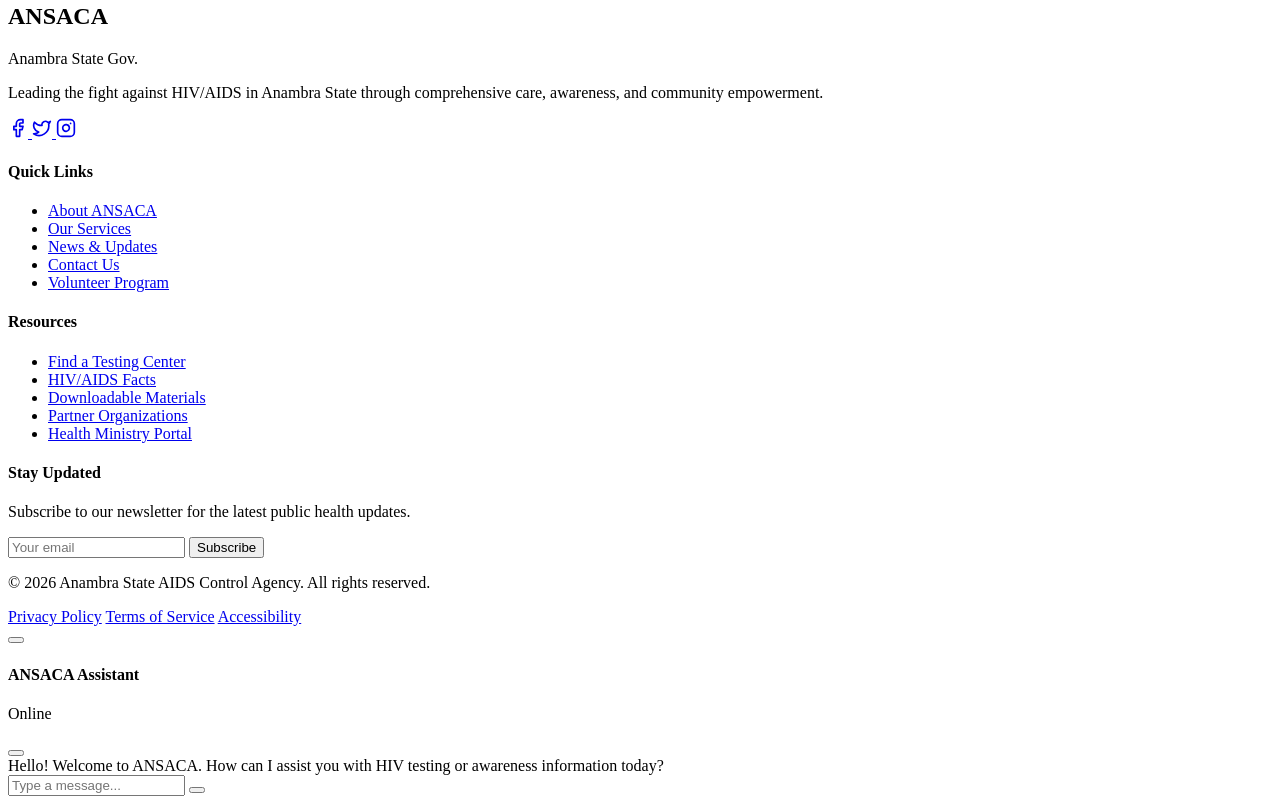
==== commit 6e9e010b: "UI: Re-engineered preloader with cinematic 'double-door' splitting reveal" ====
--- a/about.html
+++ b/about.html
@@ -44,6 +44,8 @@
 
     <!-- Preloader -->
     <div id="preloader">
+        <div class="preloader-panel panel-left"></div>
+        <div class="preloader-panel panel-right"></div>
         <div class="preloader-content">
             <div class="preloader-logo">
                 <svg xmlns="http://www.w3.org/2000/svg" width="32" height="32" viewBox="0 0 24 24" fill="none" stroke="currentColor" stroke-width="2" stroke-linecap="round" stroke-linejoin="round" class="lucide lucide-shield-plus"><path d="M12 22s8-4 8-10V5l-8-3-8 3v7c0 6 8 10 8 10"/><path d="M8 11h8"/><path d="M12 7v8"/></svg>
--- a/css/style.css
+++ b/css/style.css
@@ -66,13 +66,29 @@
     inset: 0;
     width: 100%;
     height: 100vh;
-    background: #0B3C5D; /* Primary color */
+    z-index: 10000;
     display: flex;
-    flex-direction: column;
     align-items: center;
     justify-content: center;
-    z-index: 10000;
     overflow: hidden;
+}
+
+.preloader-panel {
+    position: absolute;
+    top: 0;
+    width: 50%;
+    height: 100%;
+    background: #0B3C5D; /* Primary color */
+    z-index: 1;
+    transition: transform 0.8s cubic-bezier(0.77, 0, 0.175, 1);
+}
+
+.panel-left {
+    left: 0;
+}
+
+.panel-right {
+    right: 0;
 }
 
 .preloader-content {
@@ -80,6 +96,7 @@
     display: flex;
     flex-direction: column;
     align-items: center;
+    z-index: 2;
 }
 
 .preloader-logo {
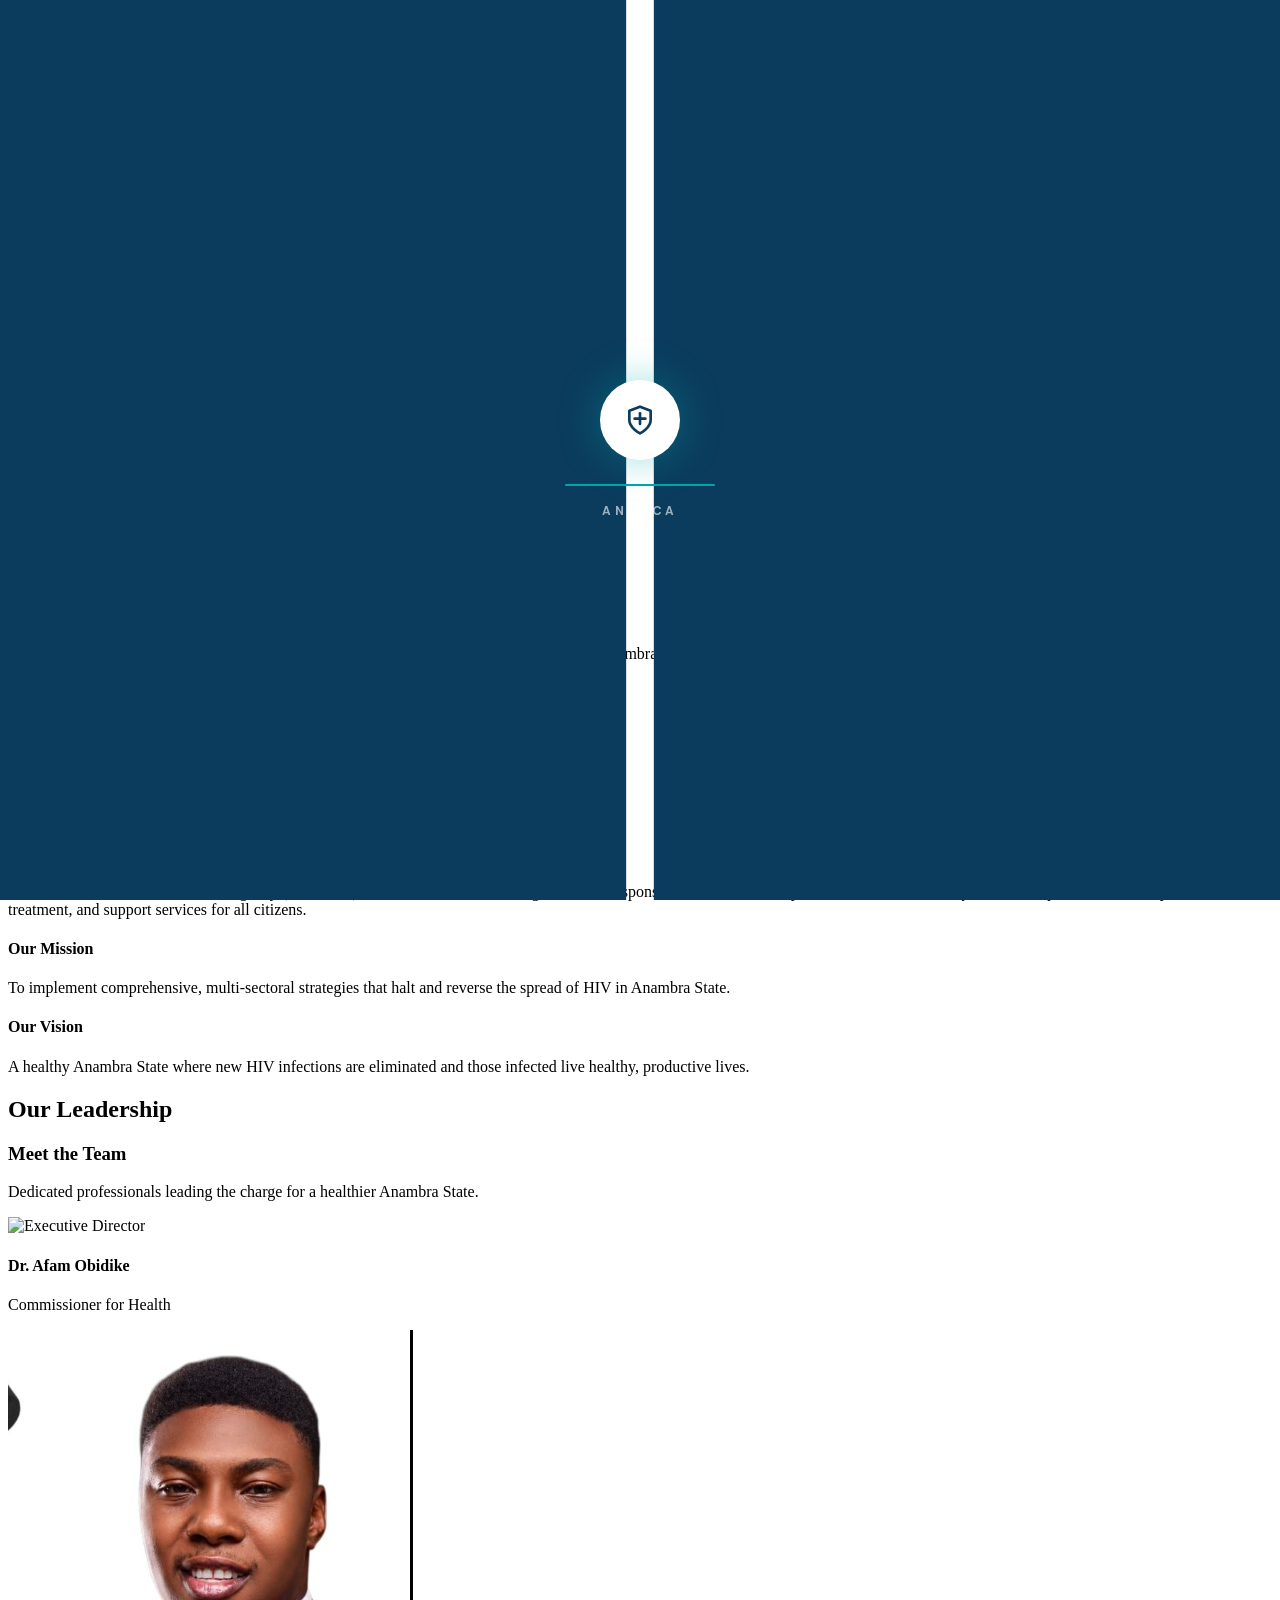
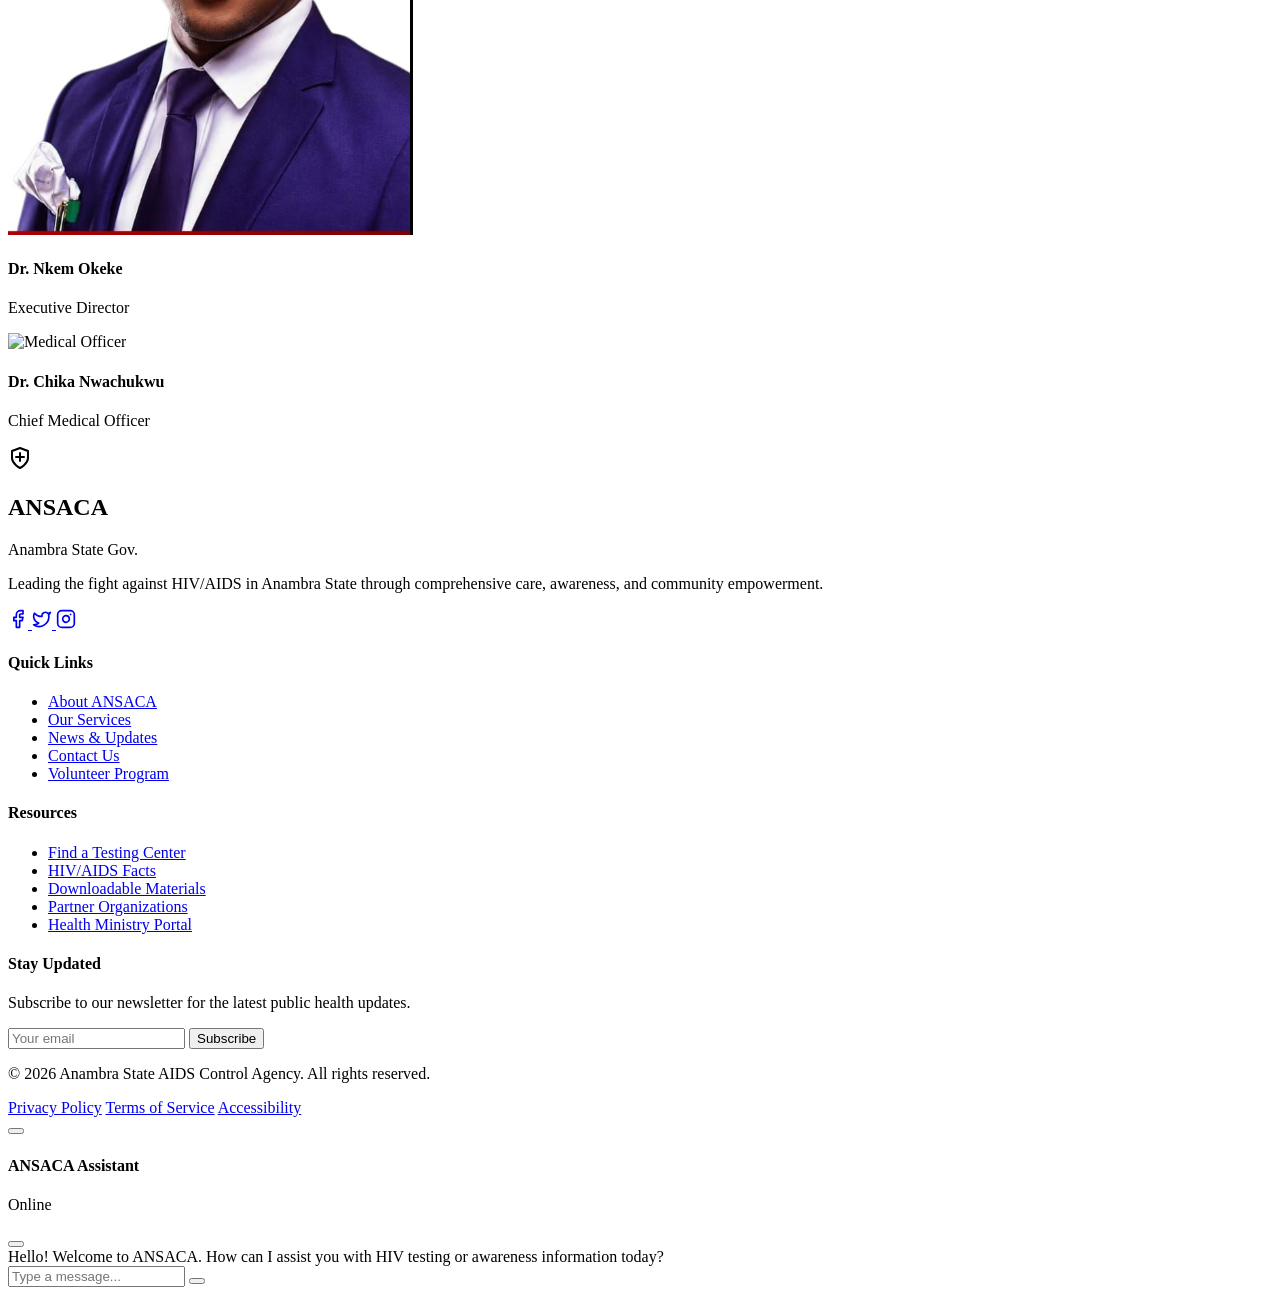
==== commit 489795b3: "About: Updated Executive Director profile with Dr. Nkem Okeke's official photo" ====
--- a/about.html
+++ b/about.html
@@ -271,13 +271,13 @@
                 <!-- Team Member 2 -->
                 <div class="group">
                     <div class="relative overflow-hidden rounded-3xl mb-4">
-                        <img src="https://images.unsplash.com/photo-1551601651-2a8555f1a136?auto=format&fit=crop&w=600&q=80" alt="Program Coordinator" class="w-full h-80 object-cover group-hover:scale-105 transition-transform duration-500">
+                        <img src="images/leadership/dr_nkem_okeke.png" alt="Executive Director" class="w-full h-80 object-cover group-hover:scale-105 transition-transform duration-500">
                         <div class="absolute inset-0 bg-primary/60 opacity-0 group-hover:opacity-100 transition-opacity duration-300 flex items-center justify-center gap-4">
                             <a href="#" class="w-10 h-10 rounded-full bg-white flex items-center justify-center text-primary hover:bg-secondary hover:text-white transition-colors"><i data-lucide="linkedin" class="w-5 h-5"></i></a>
                             <a href="#" class="w-10 h-10 rounded-full bg-white flex items-center justify-center text-primary hover:bg-secondary hover:text-white transition-colors"><i data-lucide="twitter" class="w-5 h-5"></i></a>
                         </div>
                     </div>
-                    <h4 class="text-xl font-bold text-gray-900">John Afam</h4>
+                    <h4 class="text-xl font-bold text-gray-900">Dr. Nkem Okeke</h4>
                     <p class="text-secondary font-medium text-sm">Executive Director</p>
                 </div>
                 
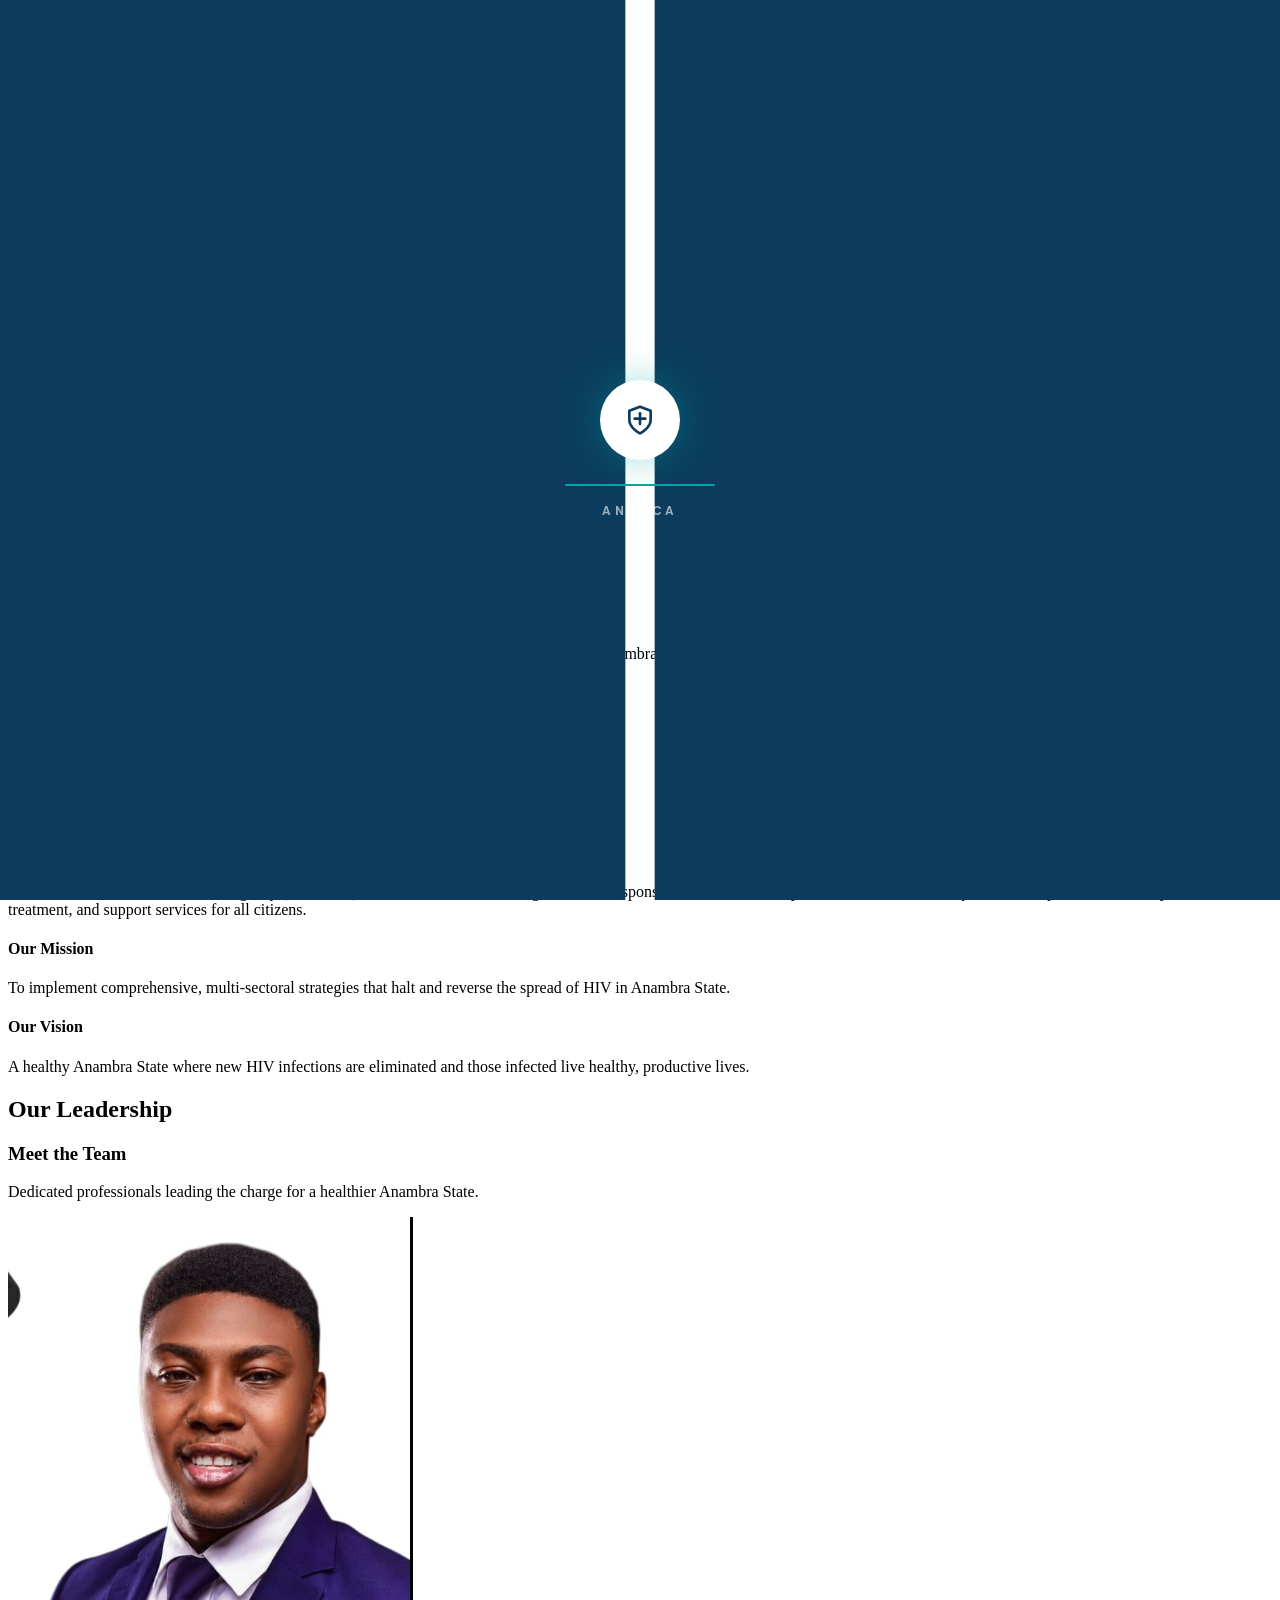
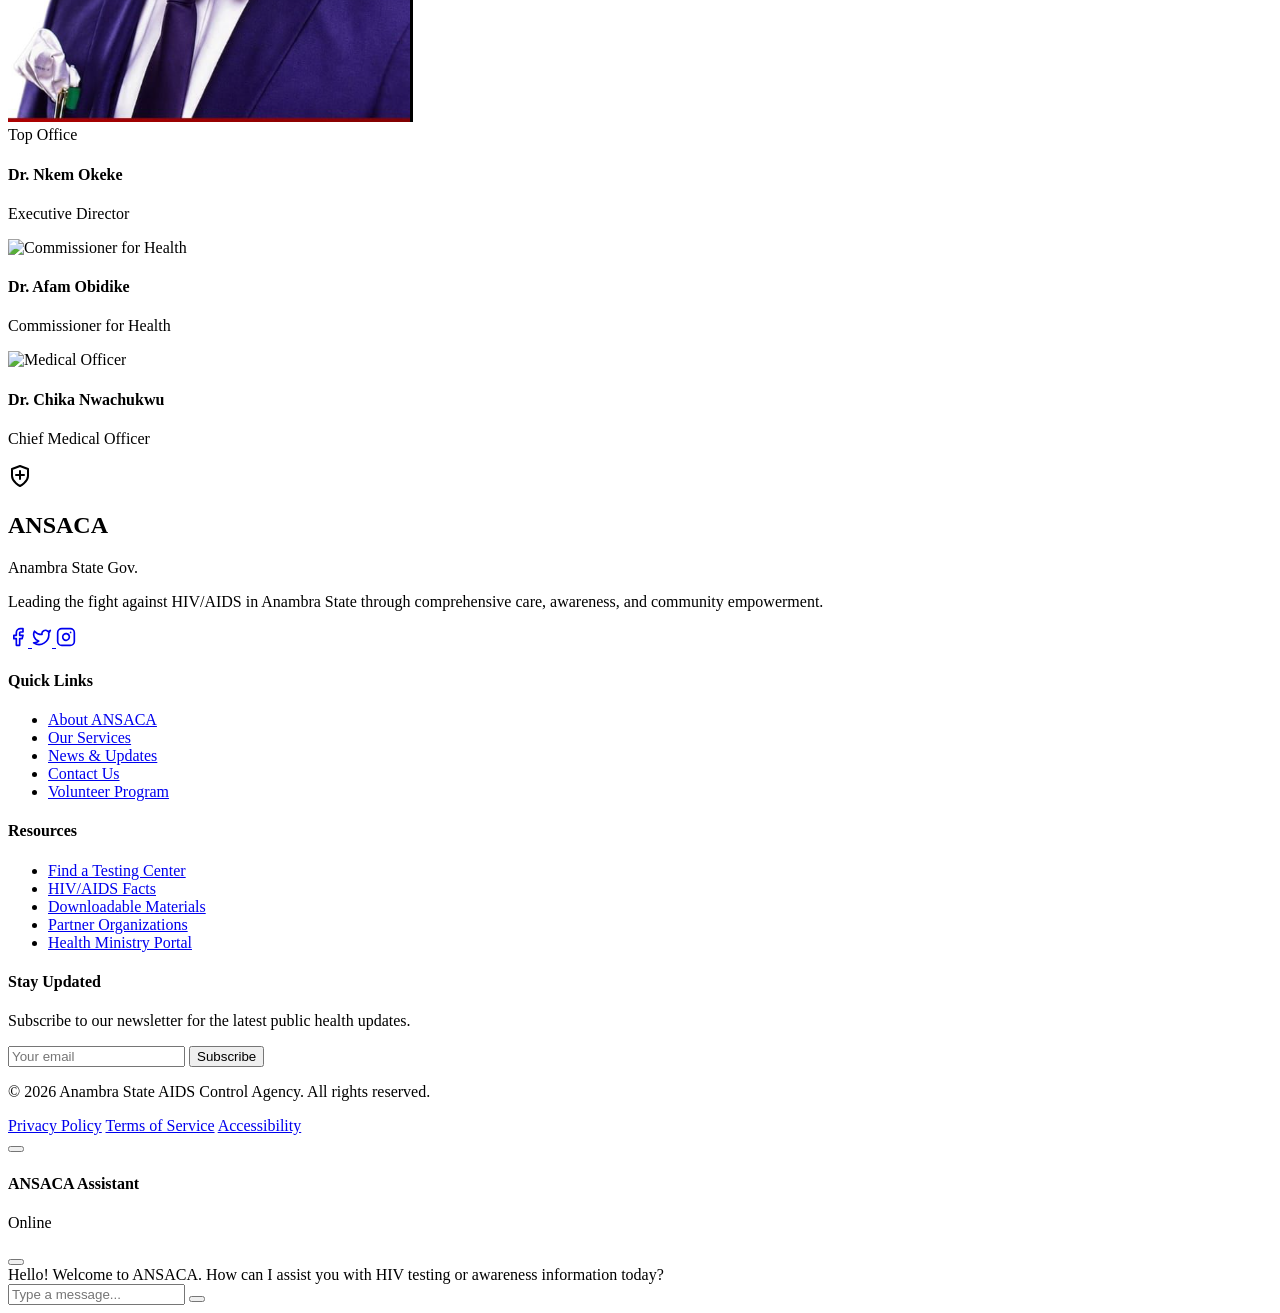
==== commit 4b4e6e15: "About: Prioritized Executive Director office in leadership hierarchy" ====
--- a/about.html
+++ b/about.html
@@ -255,33 +255,35 @@
             </div>
 
             <div class="grid md:grid-cols-3 gap-8">
-                <!-- Team Member 1 -->
+                <!-- Team Member 1 (Executive Director) -->
                 <div class="group">
-                    <div class="relative overflow-hidden rounded-3xl mb-4">
-                        <img src="https://images.unsplash.com/photo-1559839734-2b71ea197ec2?auto=format&fit=crop&w=600&q=80" alt="Executive Director" class="w-full h-80 object-cover group-hover:scale-105 transition-transform duration-500">
-                        <div class="absolute inset-0 bg-primary/60 opacity-0 group-hover:opacity-100 transition-opacity duration-300 flex items-center justify-center gap-4">
-                            <a href="#" class="w-10 h-10 rounded-full bg-white flex items-center justify-center text-primary hover:bg-secondary hover:text-white transition-colors"><i data-lucide="linkedin" class="w-5 h-5"></i></a>
-                            <a href="#" class="w-10 h-10 rounded-full bg-white flex items-center justify-center text-primary hover:bg-secondary hover:text-white transition-colors"><i data-lucide="twitter" class="w-5 h-5"></i></a>
-                        </div>
-                    </div>
-                    <h4 class="text-xl font-bold text-gray-900">Dr. Afam Obidike</h4>
-                    <p class="text-secondary font-medium text-sm">Commissioner for Health</p>
-                </div>
-                
-                <!-- Team Member 2 -->
-                <div class="group">
-                    <div class="relative overflow-hidden rounded-3xl mb-4">
+                    <div class="relative overflow-hidden rounded-3xl mb-4 border-2 border-secondary shadow-lg">
                         <img src="images/leadership/dr_nkem_okeke.png" alt="Executive Director" class="w-full h-80 object-cover group-hover:scale-105 transition-transform duration-500">
                         <div class="absolute inset-0 bg-primary/60 opacity-0 group-hover:opacity-100 transition-opacity duration-300 flex items-center justify-center gap-4">
                             <a href="#" class="w-10 h-10 rounded-full bg-white flex items-center justify-center text-primary hover:bg-secondary hover:text-white transition-colors"><i data-lucide="linkedin" class="w-5 h-5"></i></a>
                             <a href="#" class="w-10 h-10 rounded-full bg-white flex items-center justify-center text-primary hover:bg-secondary hover:text-white transition-colors"><i data-lucide="twitter" class="w-5 h-5"></i></a>
                         </div>
+                        <!-- Priority Badge -->
+                        <div class="absolute top-4 left-4 bg-secondary text-white px-3 py-1 rounded-full text-[10px] font-bold tracking-widest uppercase">Top Office</div>
                     </div>
                     <h4 class="text-xl font-bold text-gray-900">Dr. Nkem Okeke</h4>
                     <p class="text-secondary font-medium text-sm">Executive Director</p>
                 </div>
                 
-                <!-- Team Member 3 -->
+                <!-- Team Member 2 (Commissioner) -->
+                <div class="group">
+                    <div class="relative overflow-hidden rounded-3xl mb-4">
+                        <img src="https://images.unsplash.com/photo-1559839734-2b71ea197ec2?auto=format&fit=crop&w=600&q=80" alt="Commissioner for Health" class="w-full h-80 object-cover group-hover:scale-105 transition-transform duration-500">
+                        <div class="absolute inset-0 bg-primary/60 opacity-0 group-hover:opacity-100 transition-opacity duration-300 flex items-center justify-center gap-4">
+                            <a href="#" class="w-10 h-10 rounded-full bg-white flex items-center justify-center text-primary hover:bg-secondary hover:text-white transition-colors"><i data-lucide="linkedin" class="w-5 h-5"></i></a>
+                            <a href="#" class="w-10 h-10 rounded-full bg-white flex items-center justify-center text-primary hover:bg-secondary hover:text-white transition-colors"><i data-lucide="twitter" class="w-5 h-5"></i></a>
+                        </div>
+                    </div>
+                    <h4 class="text-xl font-bold text-gray-900">Dr. Afam Obidike</h4>
+                    <p class="text-secondary font-medium text-sm">Commissioner for Health</p>
+                </div>
+                
+                <!-- Team Member 3 (CMO) -->
                 <div class="group">
                     <div class="relative overflow-hidden rounded-3xl mb-4">
                         <img src="https://images.unsplash.com/photo-1594824432465-9ce1497facbe?auto=format&fit=crop&w=600&q=80" alt="Medical Officer" class="w-full h-80 object-cover group-hover:scale-105 transition-transform duration-500">
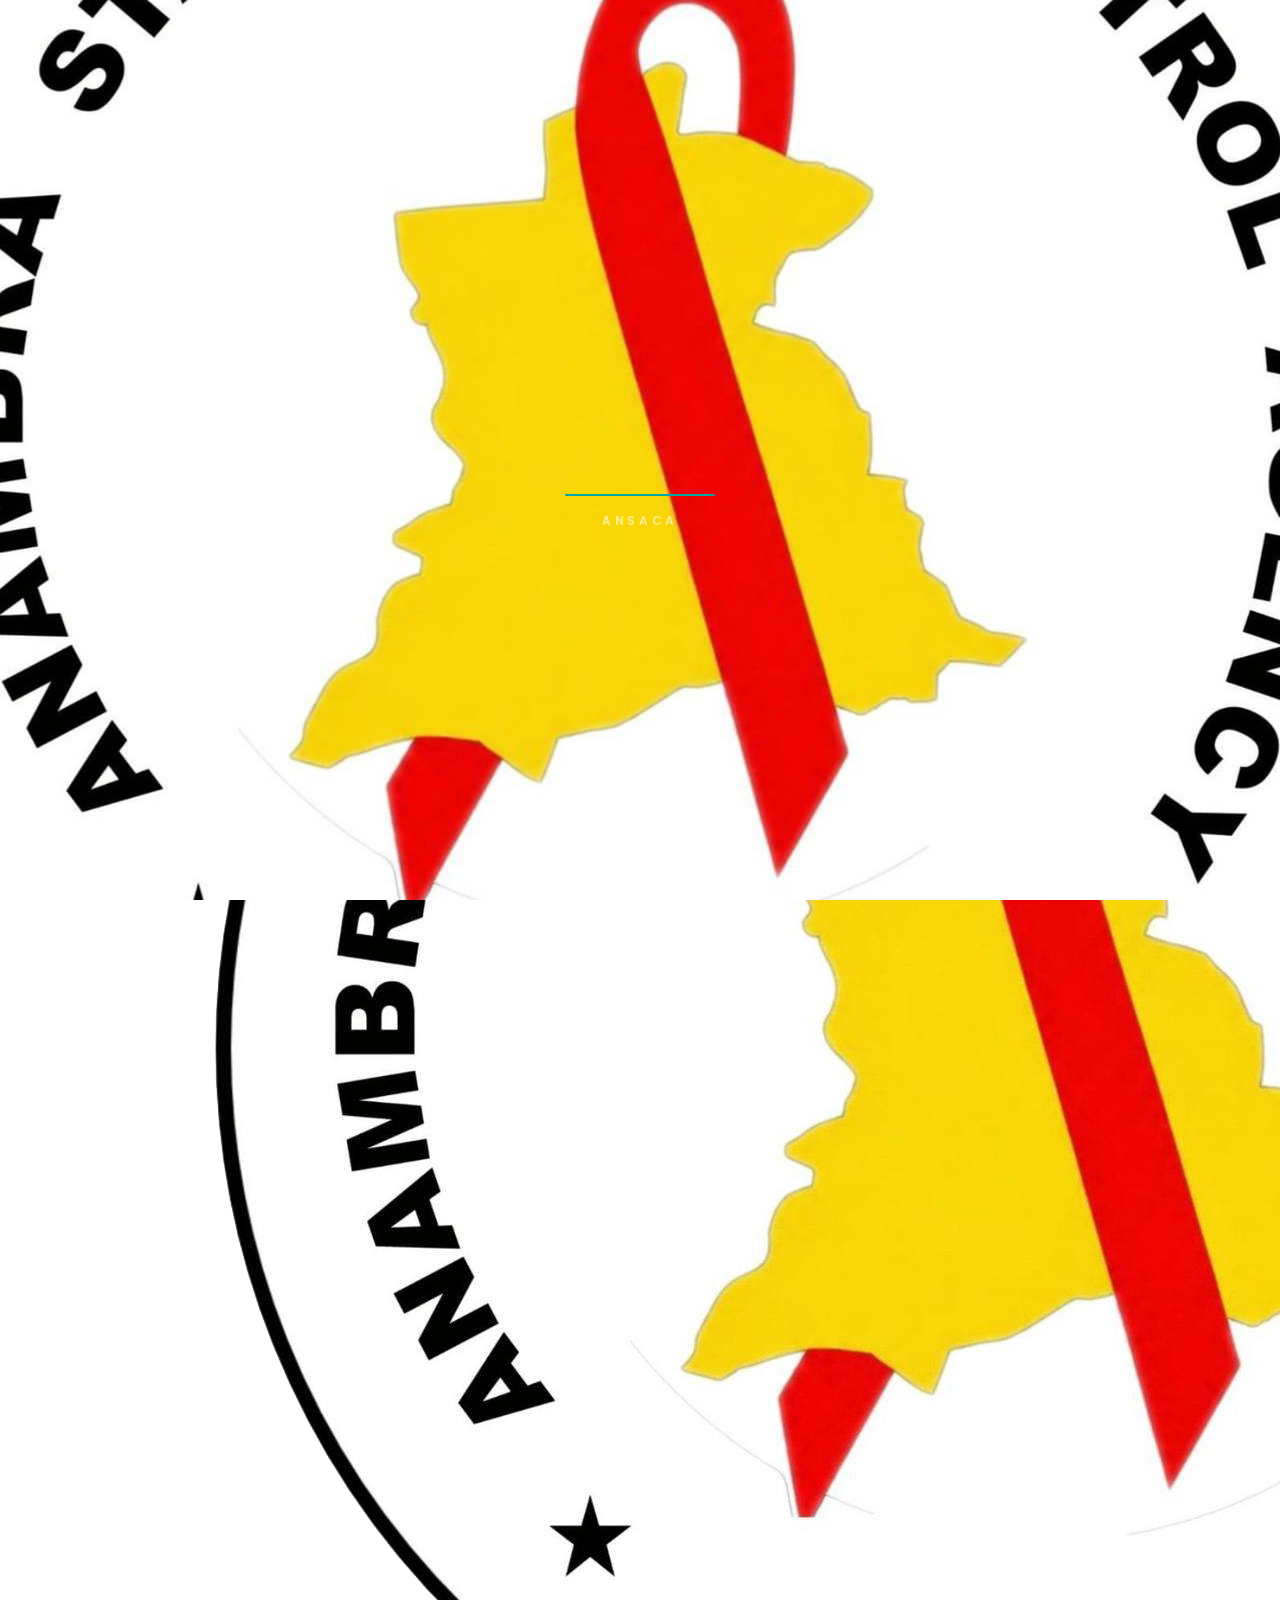
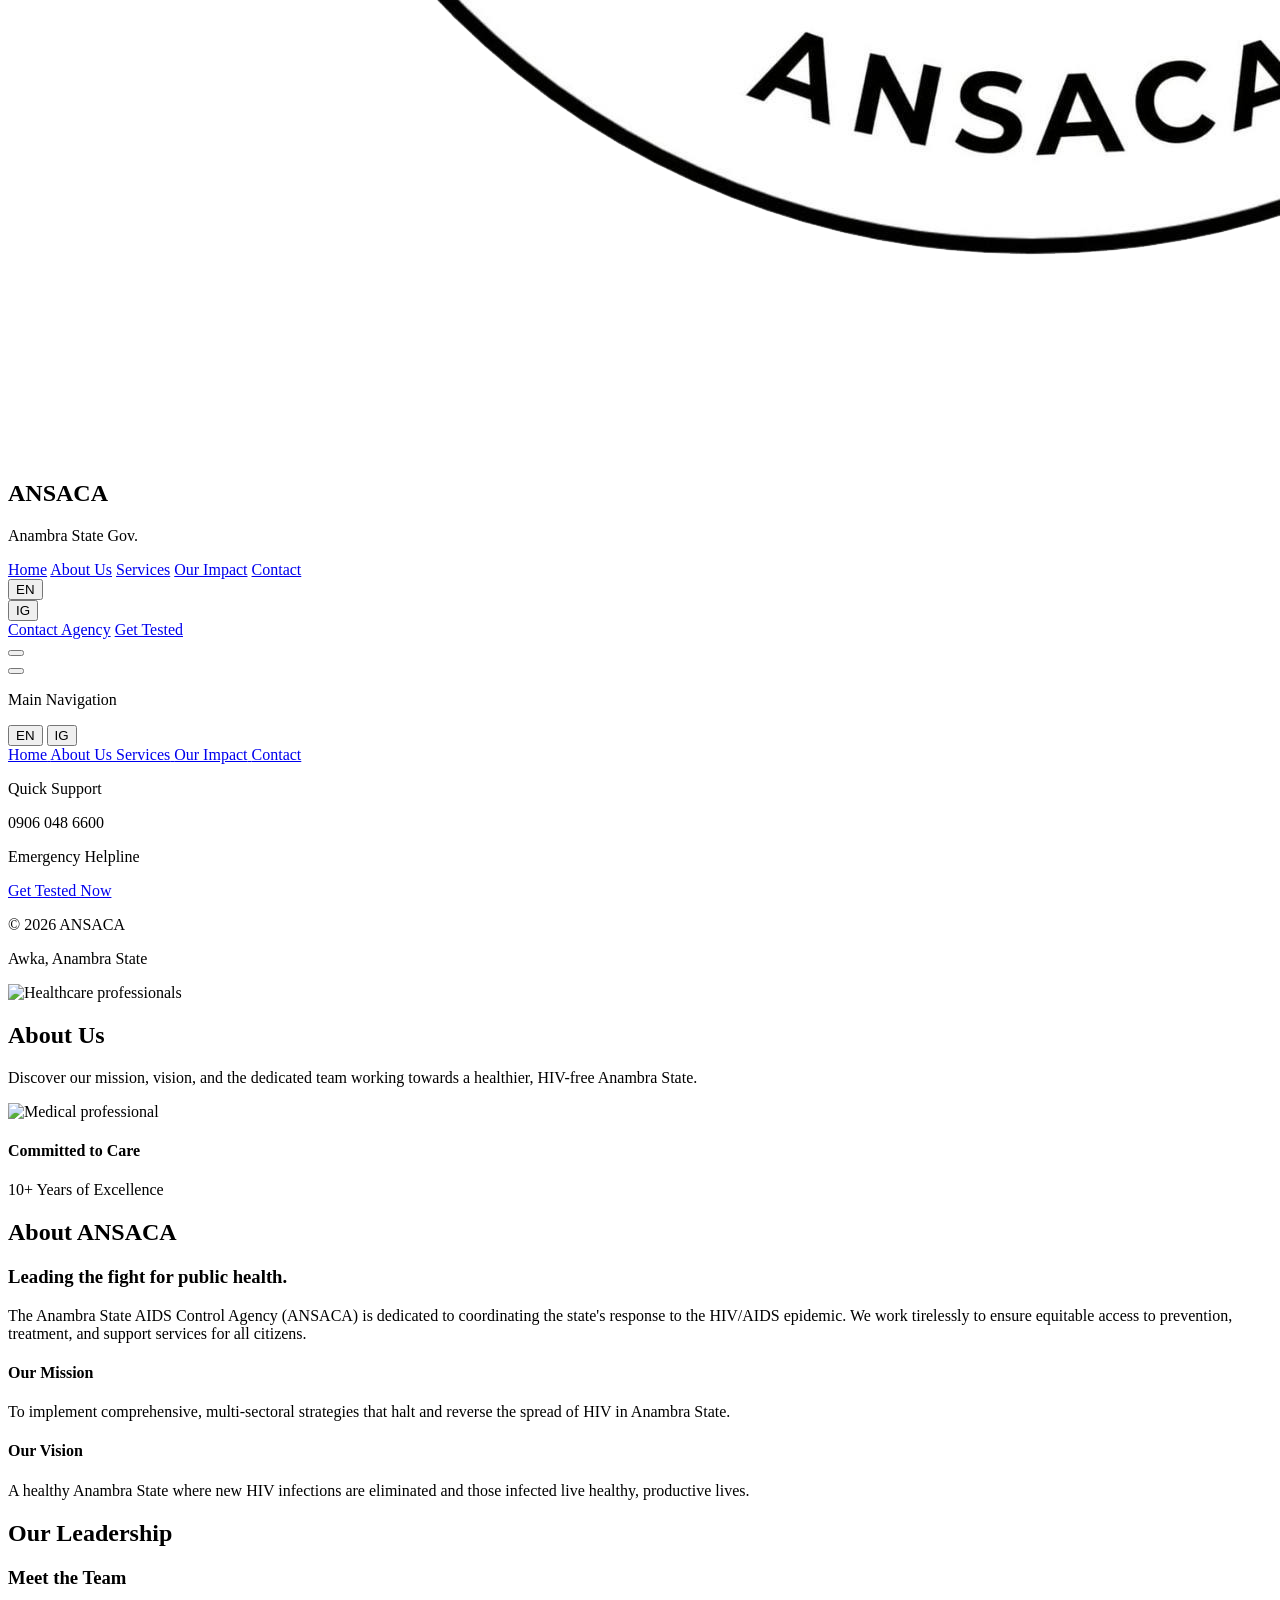
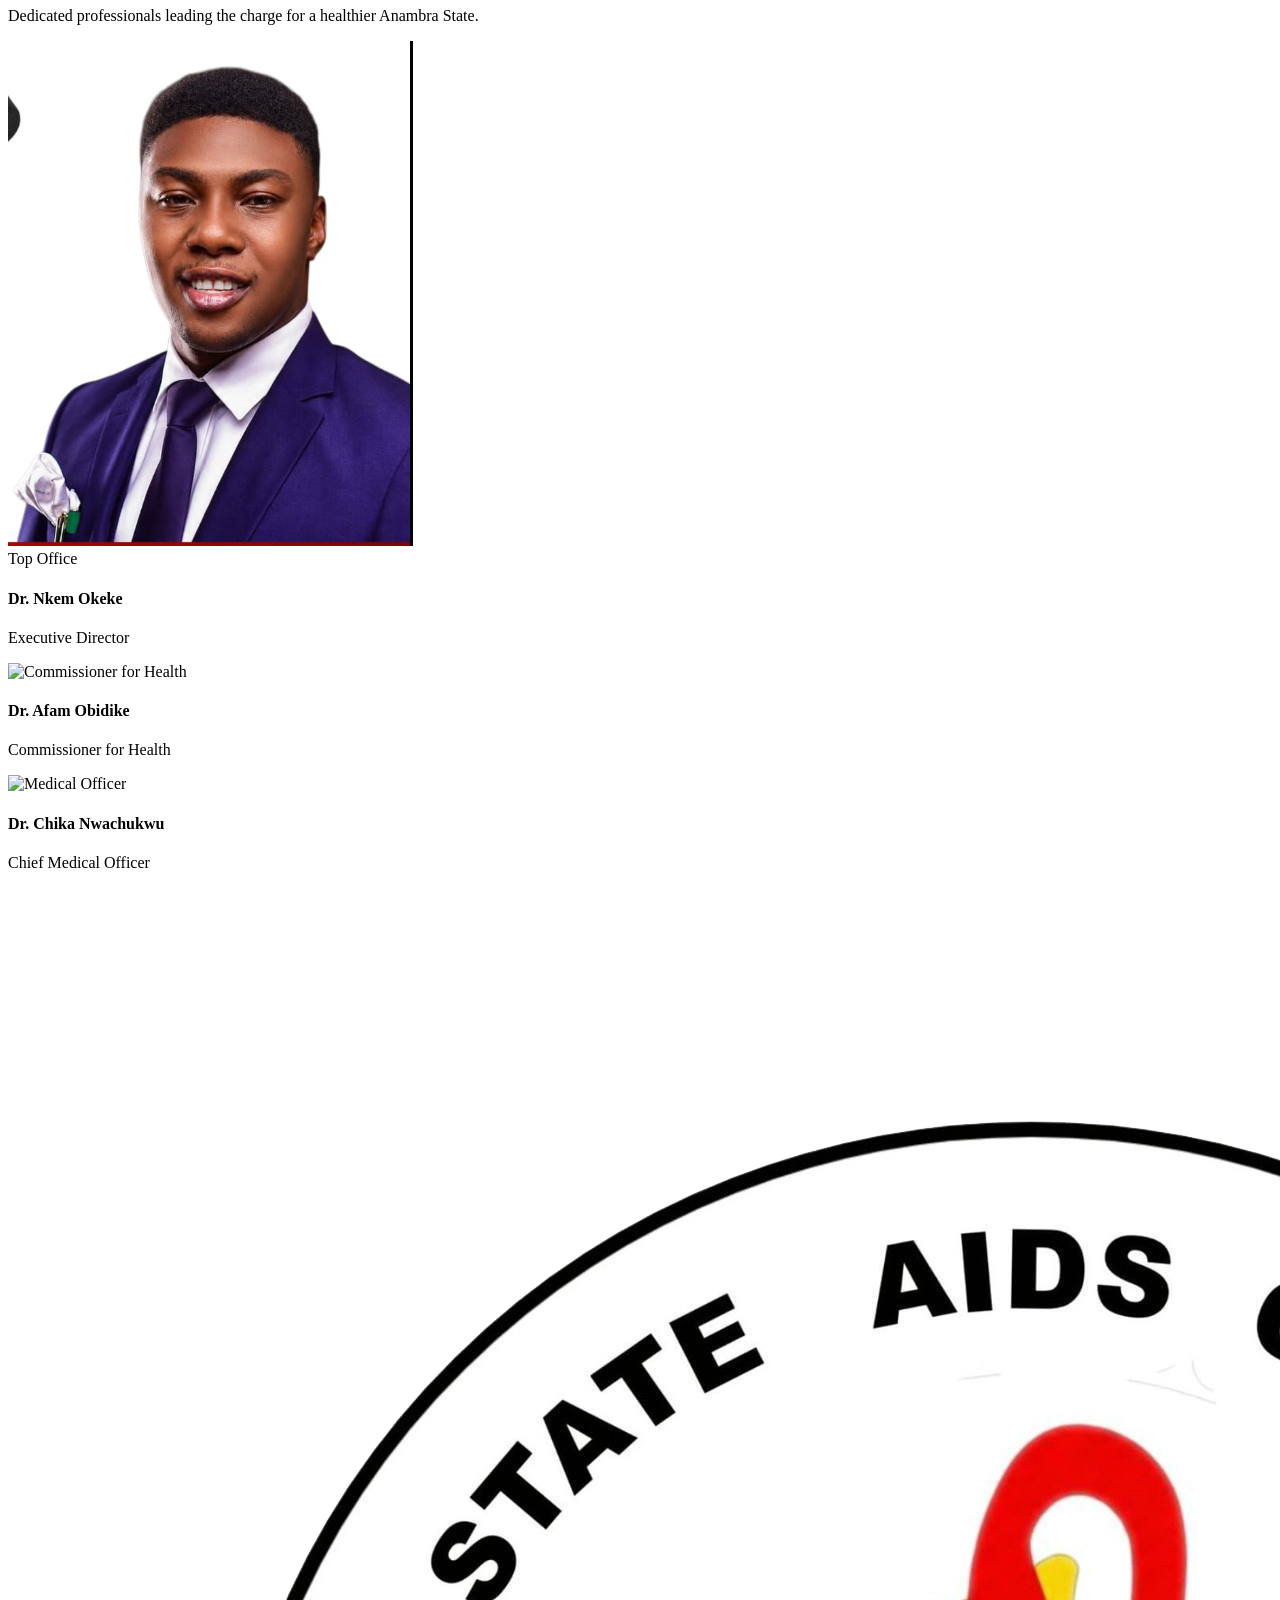
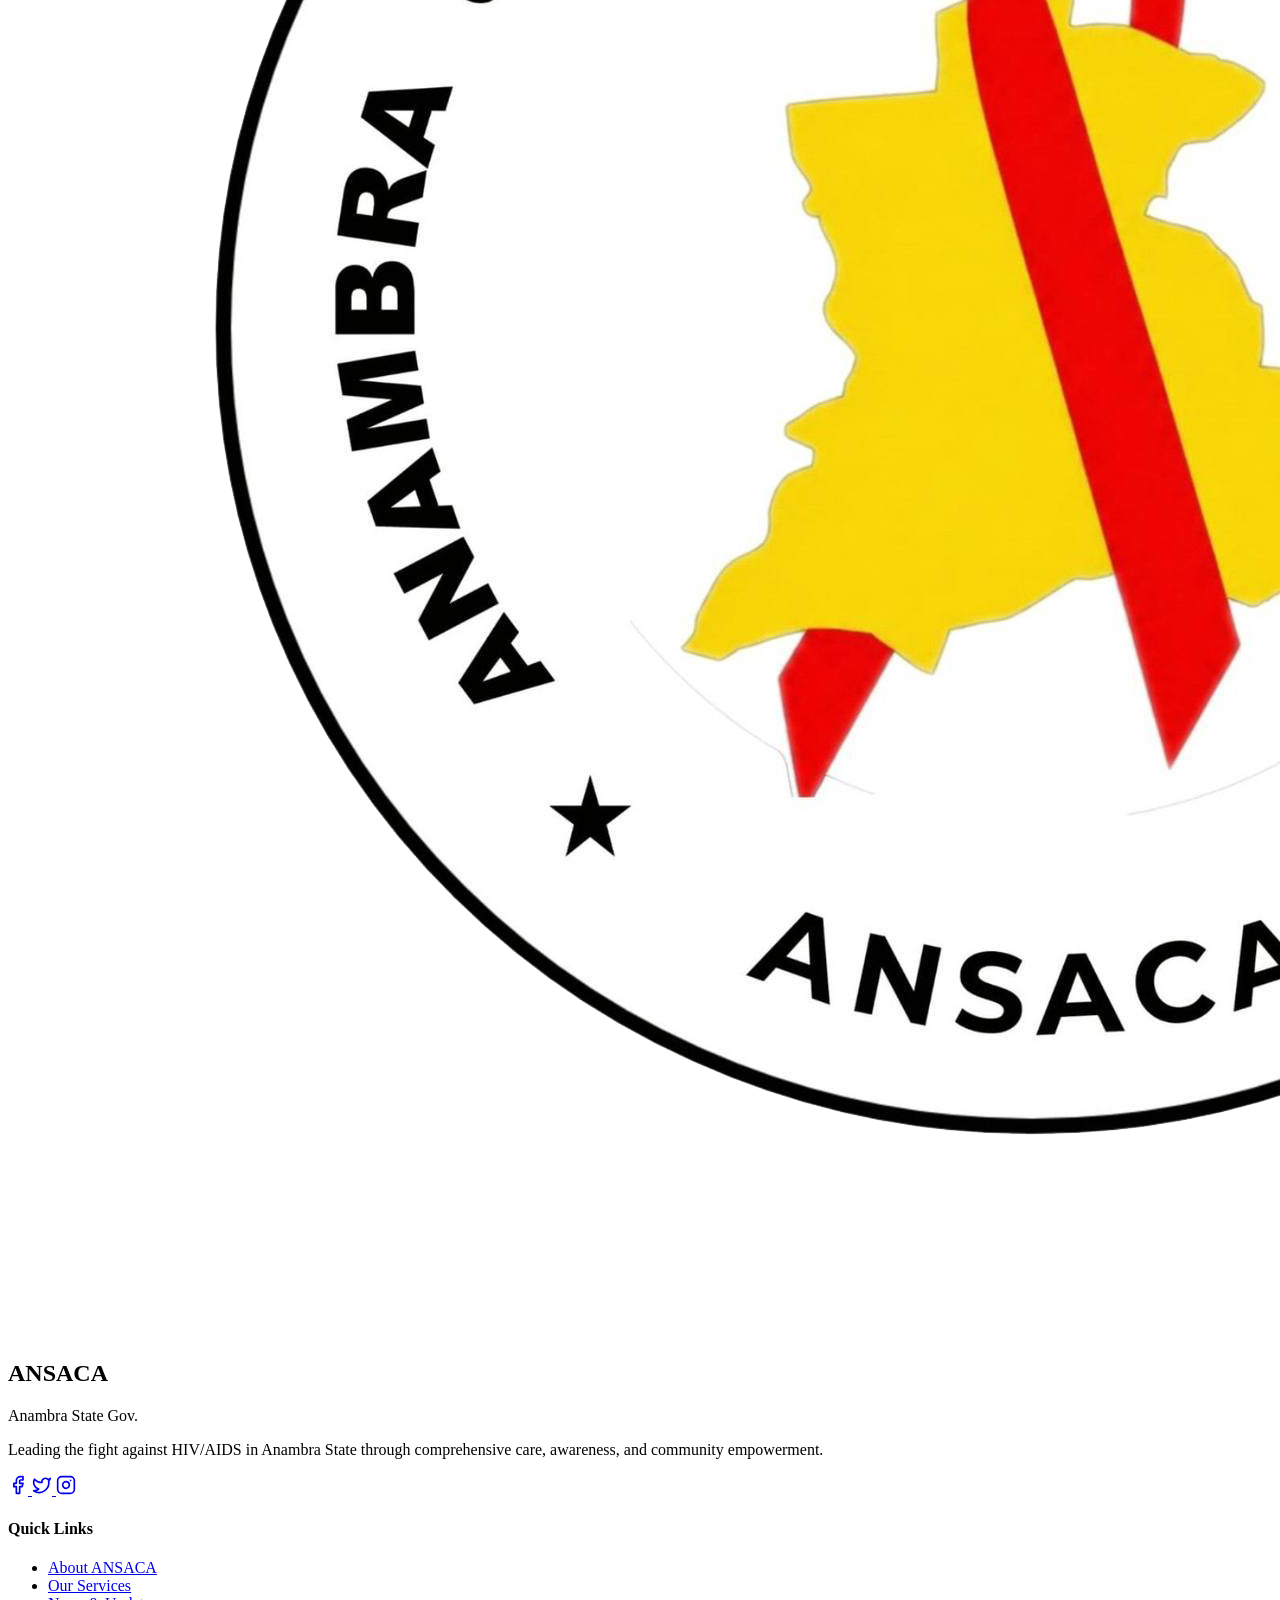
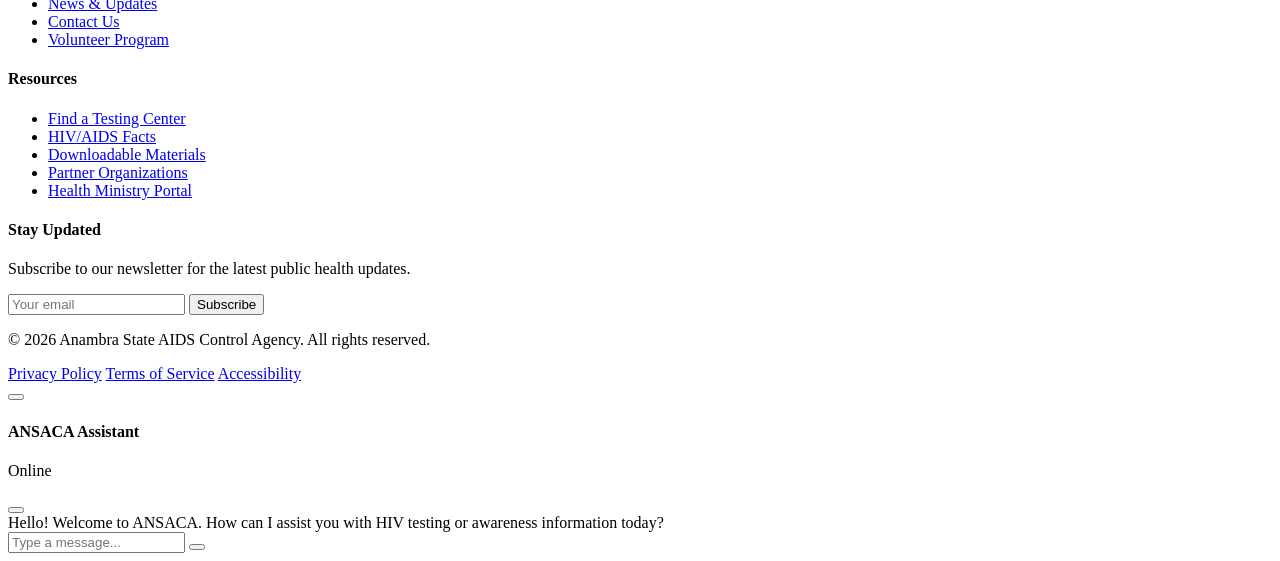
==== commit 9c5f1920: "Brand: Integrated official high-resolution PNG logo site-wide" ====
--- a/about.html
+++ b/about.html
@@ -47,8 +47,8 @@
         <div class="preloader-panel panel-left"></div>
         <div class="preloader-panel panel-right"></div>
         <div class="preloader-content">
-            <div class="preloader-logo">
-                <svg xmlns="http://www.w3.org/2000/svg" width="32" height="32" viewBox="0 0 24 24" fill="none" stroke="currentColor" stroke-width="2" stroke-linecap="round" stroke-linejoin="round" class="lucide lucide-shield-plus"><path d="M12 22s8-4 8-10V5l-8-3-8 3v7c0 6 8 10 8 10"/><path d="M8 11h8"/><path d="M12 7v8"/></svg>
+            <div class="preloader-logo" style="background: white; padding: 10px;">
+                <img src="logo.png" alt="ANSACA Logo" class="w-full h-full object-contain">
             </div>
             <div class="preloader-line">
                 <div class="preloader-progress"></div>
@@ -64,9 +64,7 @@
             <div class="flex justify-between items-center h-20">
                 <!-- Logo -->
                 <div class="flex-shrink-0 flex items-center gap-3 cursor-pointer" onclick="window.location.href='index.html'">
-                    <div class="w-10 h-10 rounded-full bg-primary flex items-center justify-center text-white">
-                        <svg xmlns="http://www.w3.org/2000/svg" width="24" height="24" viewBox="0 0 24 24" fill="none" stroke="currentColor" stroke-width="2" stroke-linecap="round" stroke-linejoin="round" class="lucide lucide-shield-plus"><path d="M12 22s8-4 8-10V5l-8-3-8 3v7c0 6 8 10 8 10"/><path d="M8 11h8"/><path d="M12 7v8"/></svg>
-                    </div>
+                    <img src="logo.png" alt="ANSACA Logo" class="w-12 h-12 object-contain">
                     <div>
                         <h1 class="font-heading font-bold text-xl leading-tight text-primary">ANSACA</h1>
                         <p class="text-[10px] tracking-wider text-gray-500 uppercase font-medium">Anambra State Gov.</p>
@@ -306,9 +304,7 @@
                 <!-- Brand -->
                 <div>
                     <div class="flex items-center gap-3 mb-6">
-                        <div class="w-10 h-10 rounded-full bg-white flex items-center justify-center text-primary">
-                            <svg xmlns="http://www.w3.org/2000/svg" width="24" height="24" viewBox="0 0 24 24" fill="none" stroke="currentColor" stroke-width="2" stroke-linecap="round" stroke-linejoin="round" class="lucide lucide-shield-plus"><path d="M12 22s8-4 8-10V5l-8-3-8 3v7c0 6 8 10 8 10"/><path d="M8 11h8"/><path d="M12 7v8"/></svg>
-                        </div>
+                        <img src="logo.png" alt="ANSACA Logo" class="w-12 h-12 object-contain bg-white rounded-full p-1.5">
                         <div>
                             <h2 class="font-heading font-bold text-xl leading-tight text-white">ANSACA</h2>
                             <p class="text-[10px] tracking-wider text-white/70 uppercase font-medium">Anambra State Gov.</p>
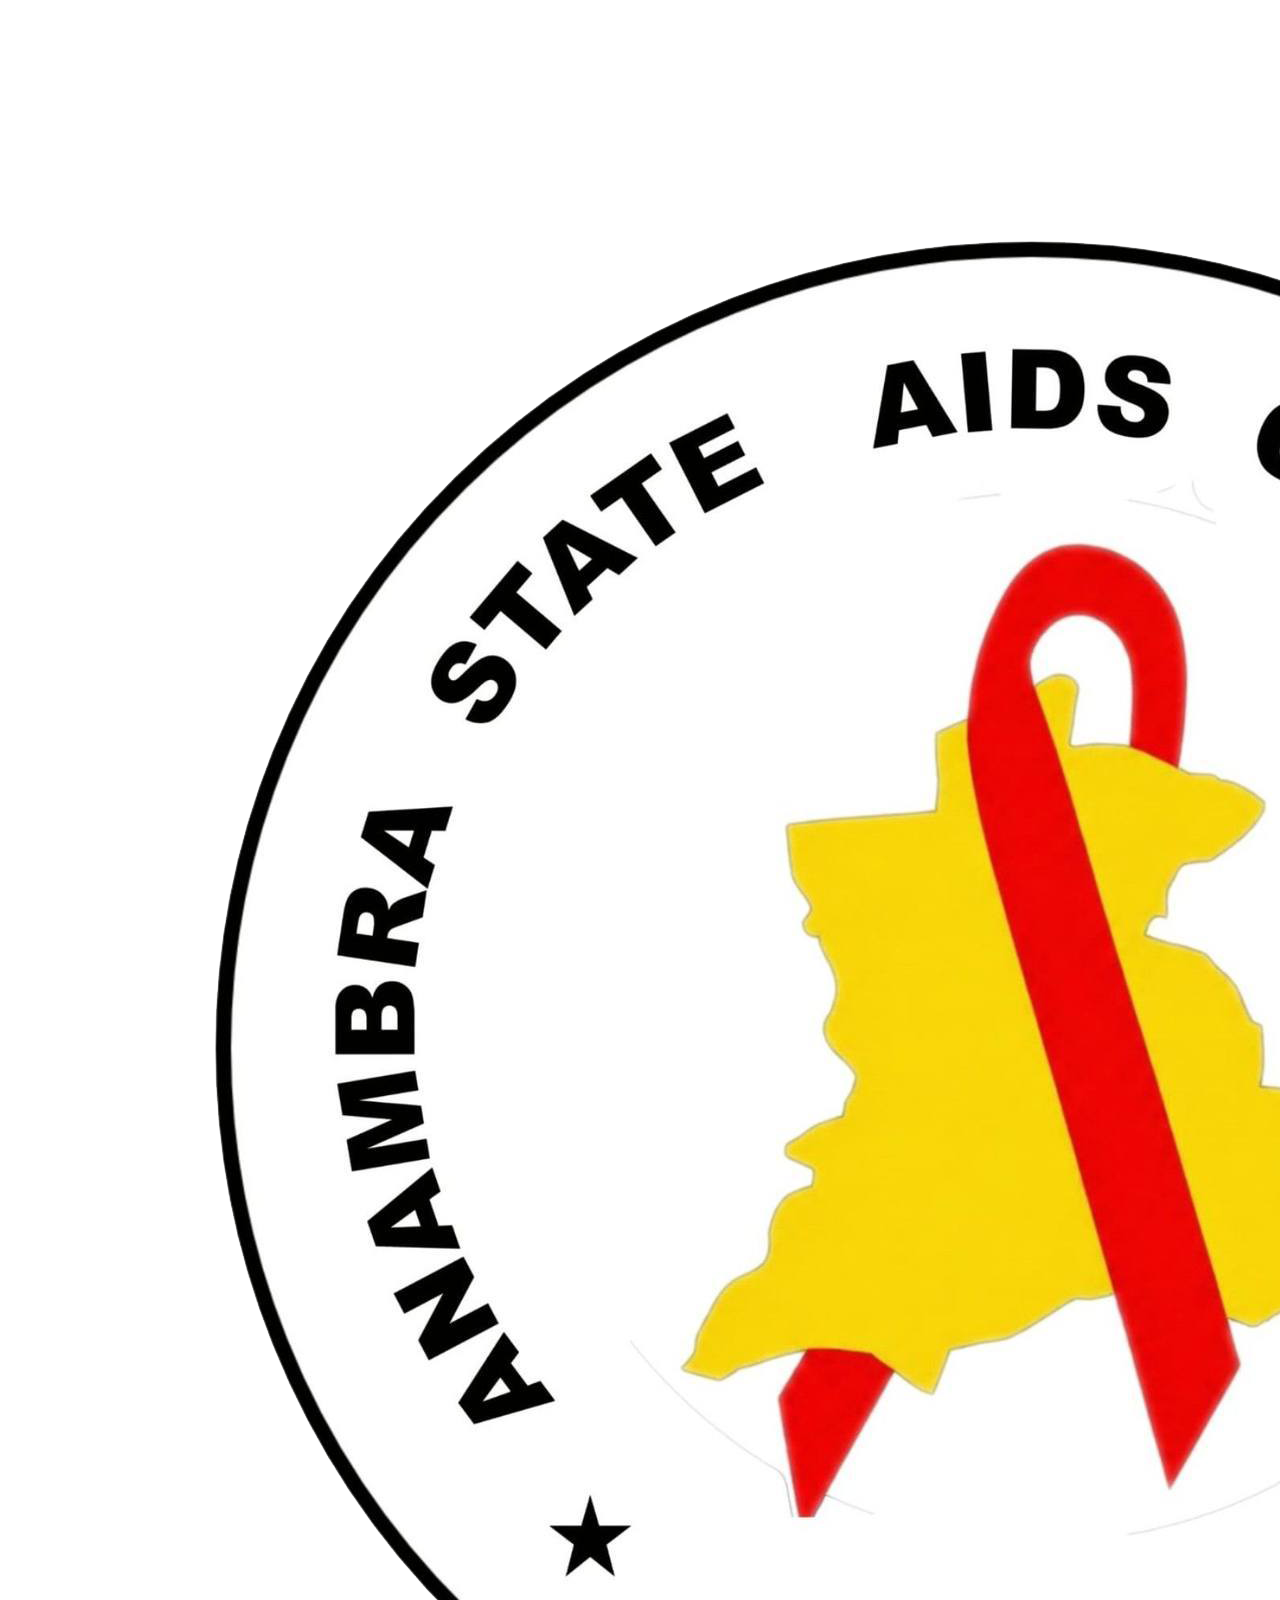
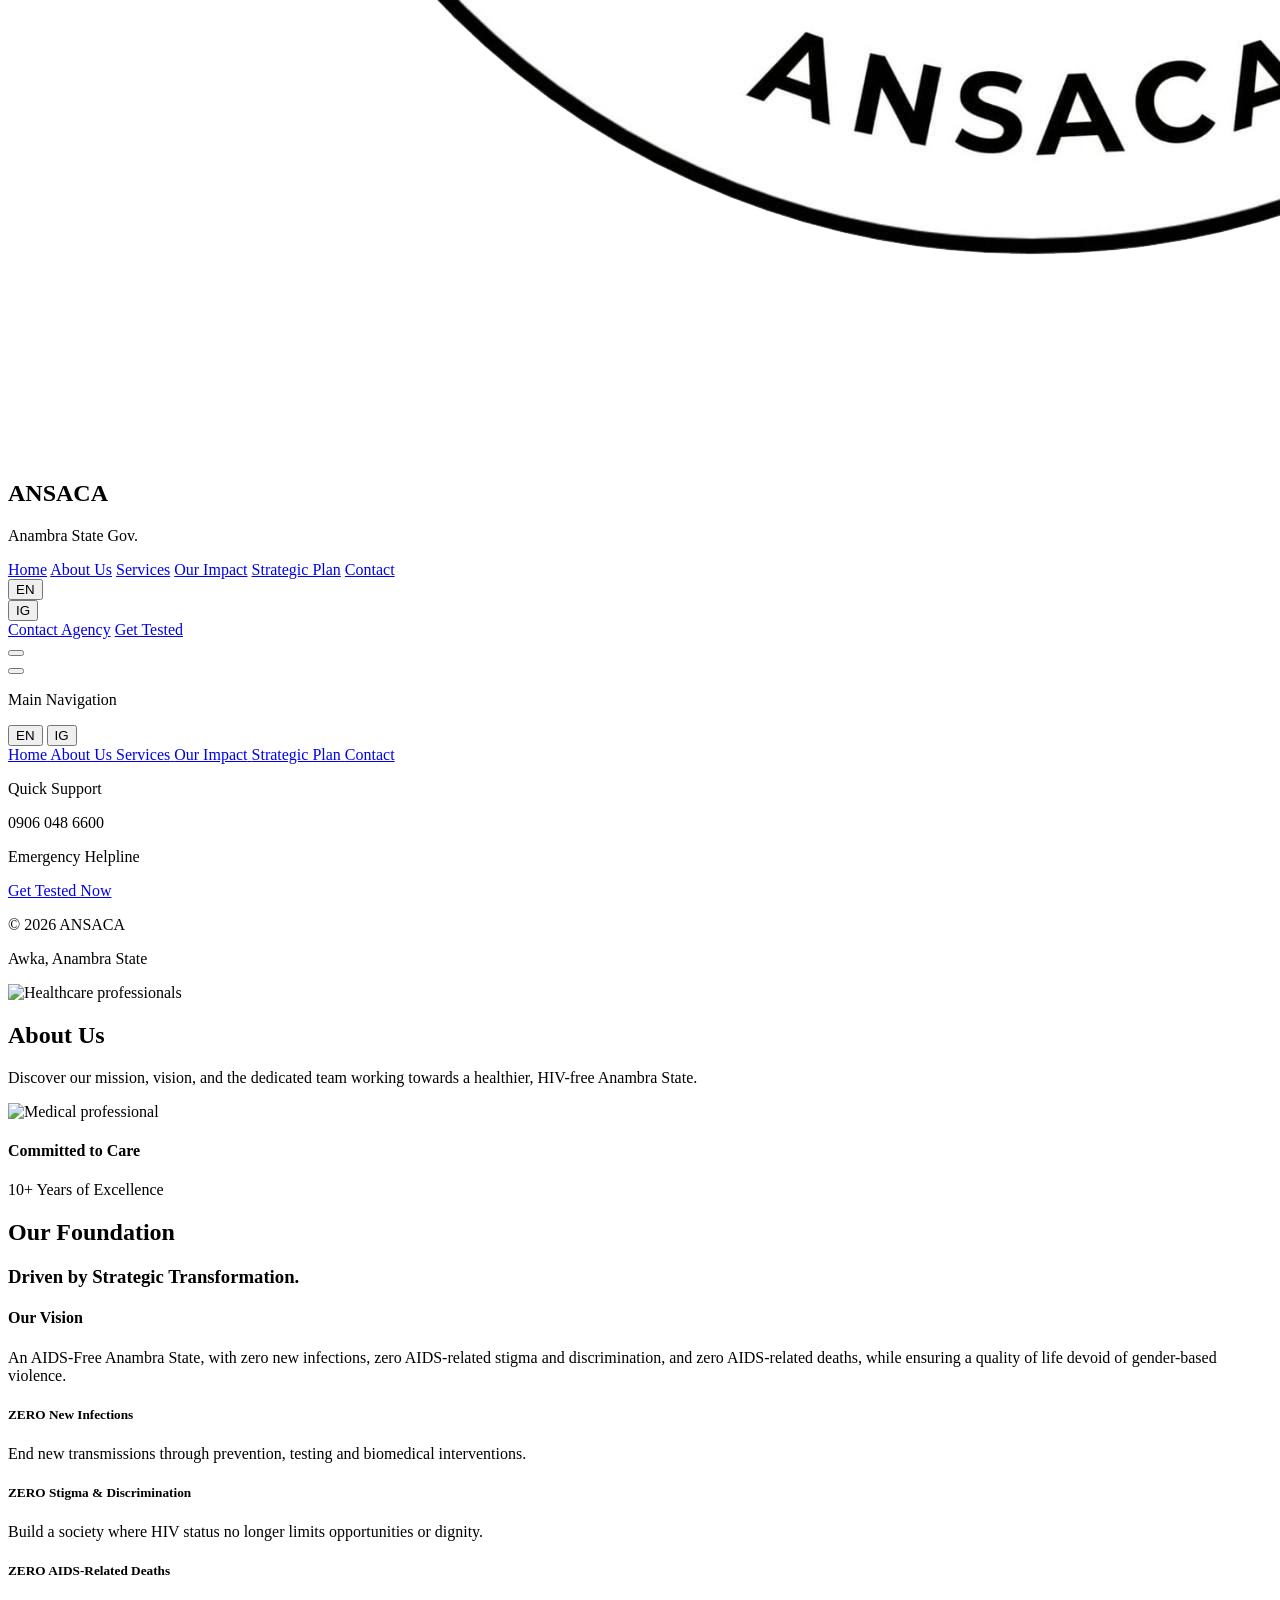
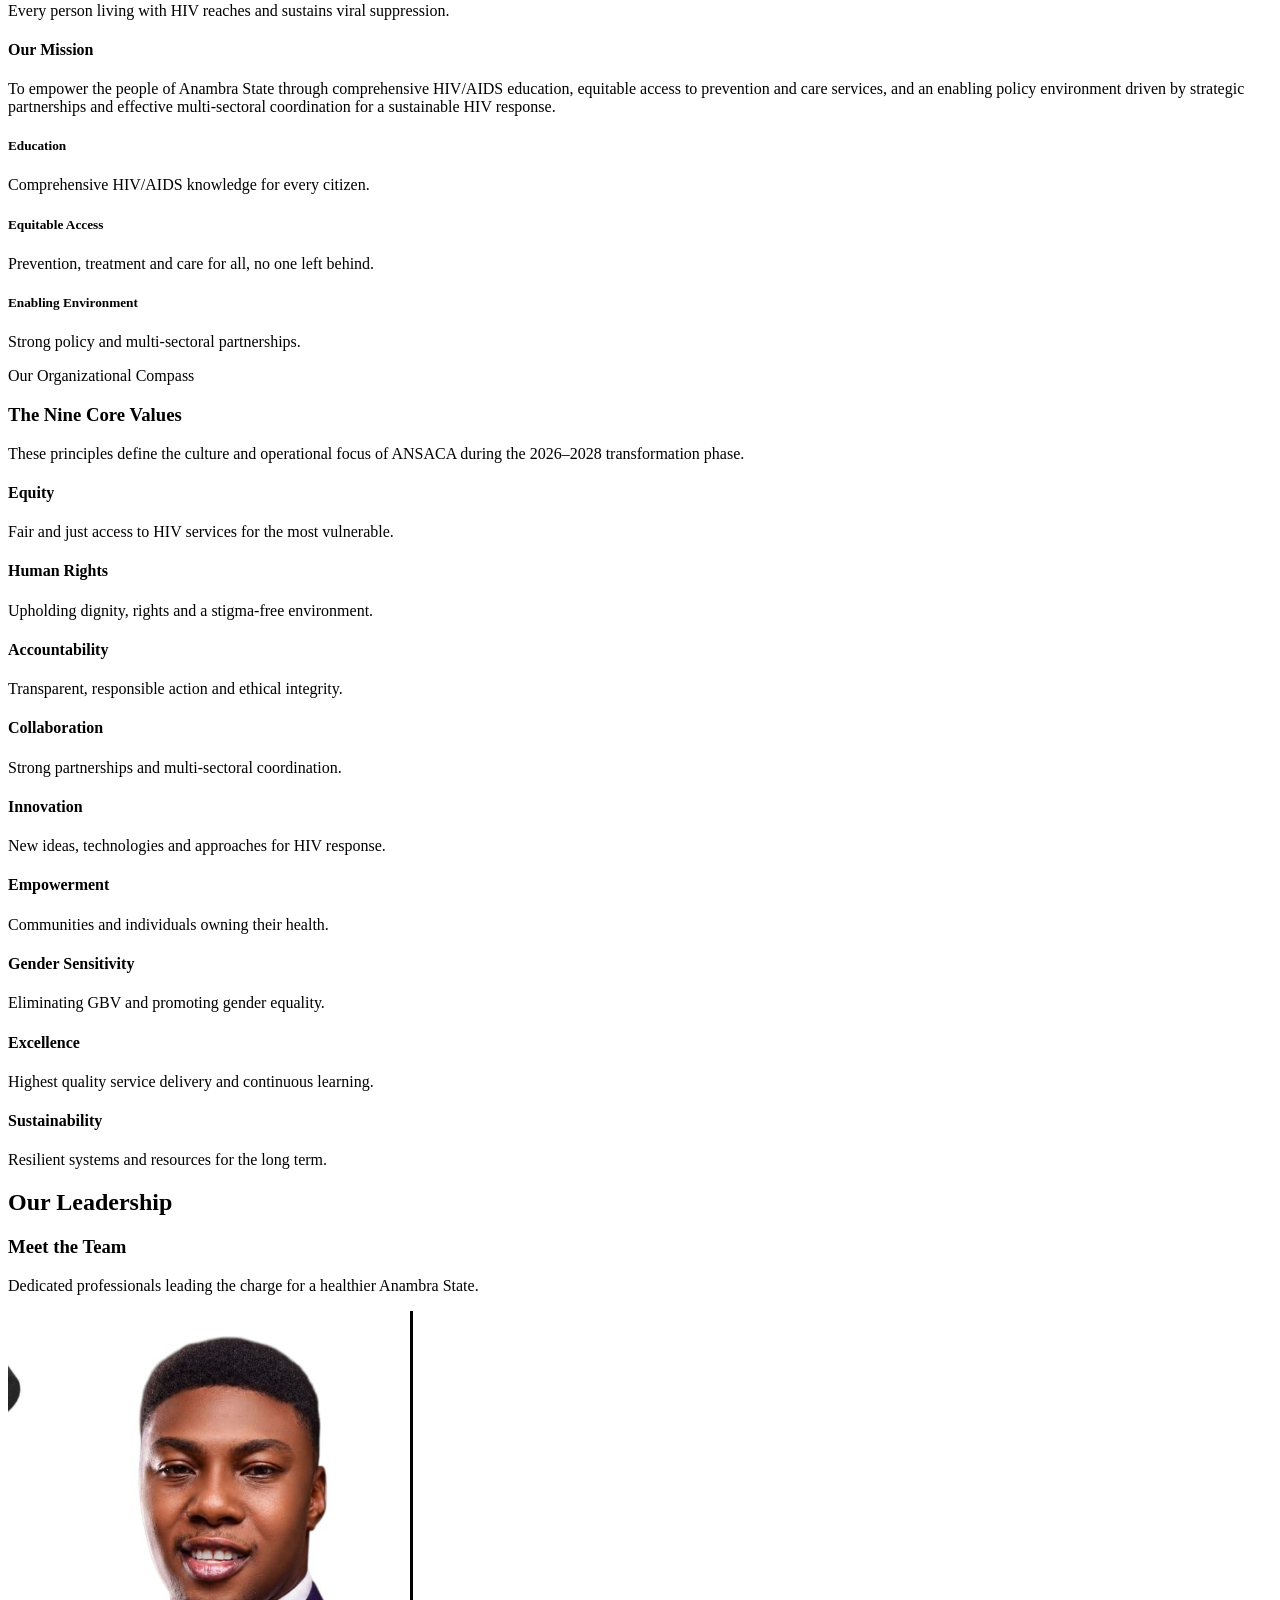
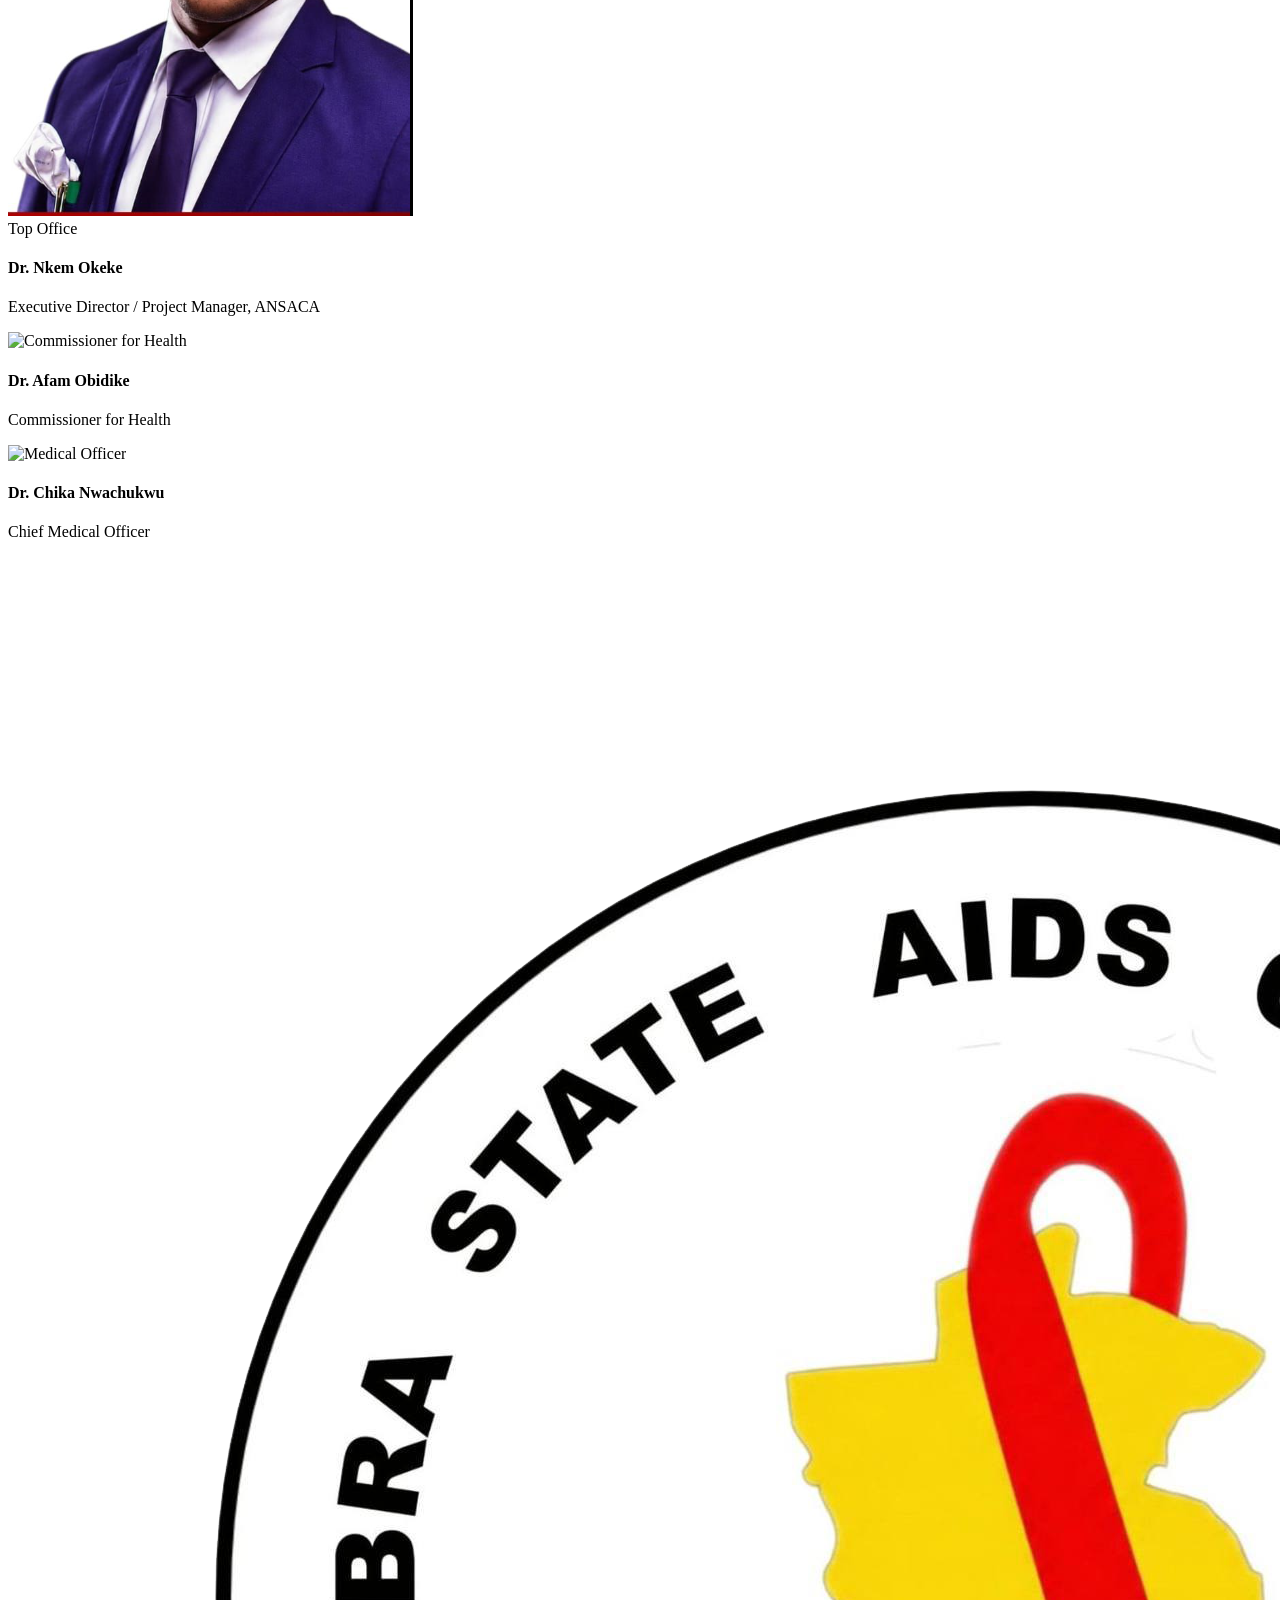
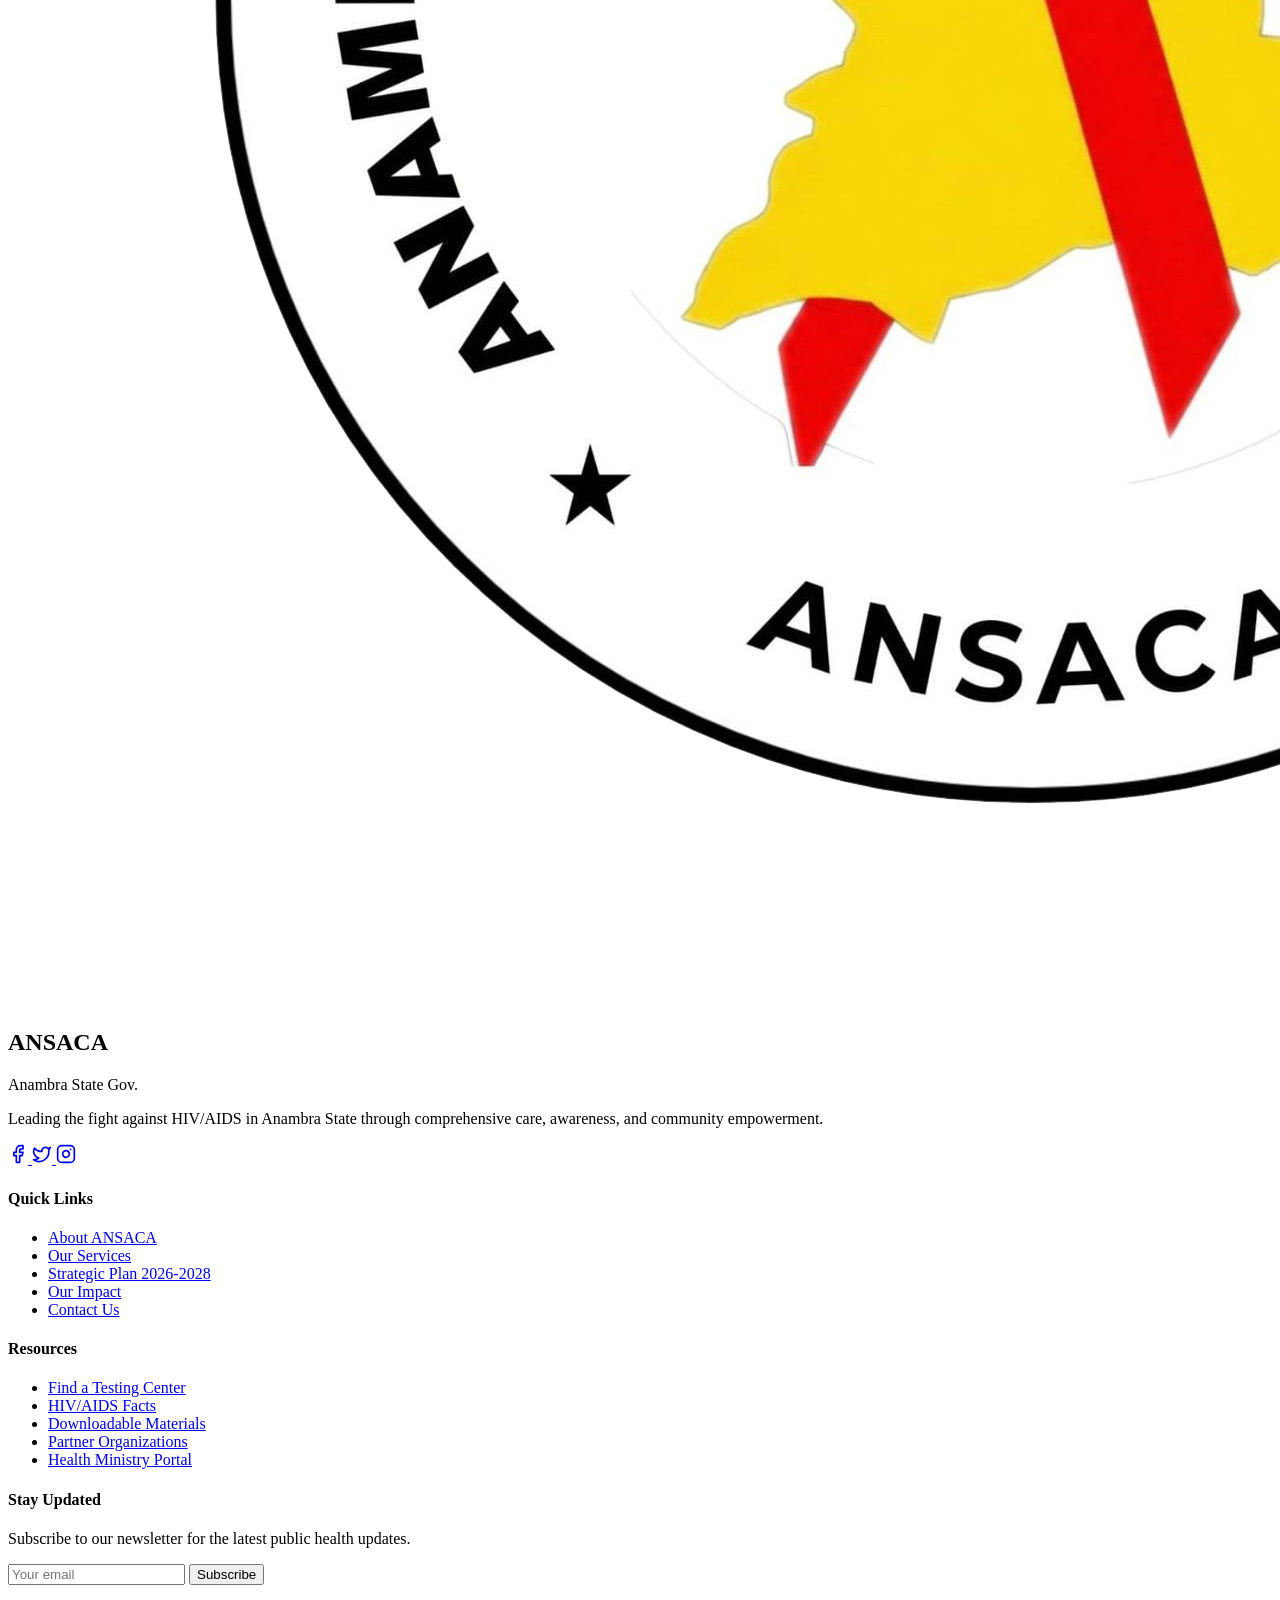
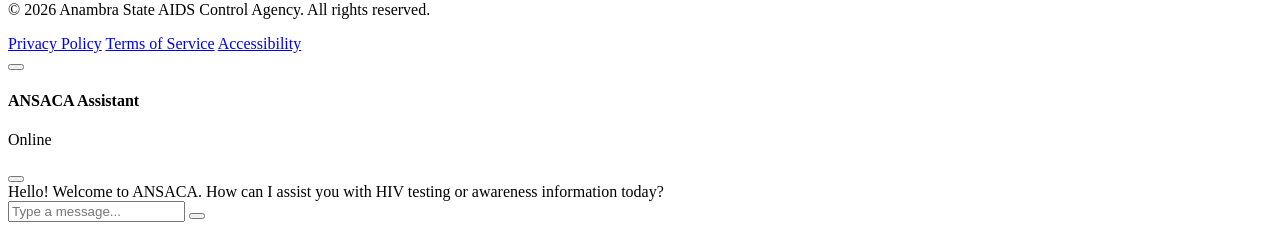
==== commit 6b58e32b: "Update homepage, add FAQ myths, update leadership section, reduce hero text size" ====
--- a/about.html
+++ b/about.html
@@ -59,7 +59,7 @@
 
     <!-- Navigation -->
     <!-- Navigation -->
-    <nav id="navbar" class="fixed w-full z-[100] transition-all duration-300 bg-white/80 backdrop-blur-md border-b border-gray-200/50">
+    <nav id="navbar" class="fixed w-full z-[100] transition-all duration-300 bg-white border-b border-gray-200/50">
         <div class="max-w-7xl mx-auto px-4 sm:px-6 lg:px-8">
             <div class="flex justify-between items-center h-20">
                 <!-- Logo -->
@@ -77,6 +77,7 @@
                     <a href="about.html" data-i18n="nav-about" class="text-sm font-medium text-secondary">About Us</a>
                     <a href="services.html" data-i18n="nav-services" class="text-sm font-medium text-gray-700 hover:text-secondary transition-colors">Services</a>
                     <a href="impact.html" data-i18n="nav-impact" class="text-sm font-medium text-gray-700 hover:text-secondary transition-colors">Impact</a>
+                    <a href="strategic-plan.html" data-i18n="nav-strategic" class="text-sm font-medium text-gray-700 hover:text-secondary transition-colors">Strategic Plan</a>
                     <a href="contact.html" data-i18n="nav-contact" class="text-sm font-medium text-gray-700 hover:text-secondary transition-colors">Contact</a>
                     
                     <!-- Language Toggle -->
@@ -137,6 +138,9 @@
                 </a>
                 <a href="impact.html" class="flex items-center gap-4 py-3 px-4 rounded-xl text-white text-lg font-heading font-bold hover:bg-white/5 transition-all">
                     <i data-lucide="bar-chart-3" class="w-[18px] h-[18px] text-secondary"></i> <span data-i18n="nav-impact">Our Impact</span>
+                </a>
+                <a href="strategic-plan.html" class="flex items-center gap-4 py-3 px-4 rounded-xl text-white text-lg font-heading font-bold hover:bg-white/5 transition-all">
+                    <i data-lucide="sparkles" class="w-[18px] h-[18px] text-secondary"></i> <span data-i18n="nav-strategic">Strategic Plan</span>
                 </a>
                 <a href="contact.html" class="flex items-center gap-4 py-3 px-4 rounded-xl text-white text-lg font-heading font-bold hover:bg-white/5 transition-all">
                     <i data-lucide="mail" class="w-[18px] h-[18px] text-secondary"></i> <span data-i18n="nav-contact">Contact</span>
@@ -212,32 +216,163 @@
                     </div>
                 </div>
                 <div class="about-text">
-                    <h2 class="text-accent font-semibold tracking-wider uppercase text-sm mb-2">About ANSACA</h2>
-                    <h3 class="font-heading text-4xl md:text-5xl font-bold text-primary mb-6 leading-tight">Leading the fight for public health.</h3>
-                    <p class="text-gray-600 text-lg mb-8 leading-relaxed">
-                        The Anambra State AIDS Control Agency (ANSACA) is dedicated to coordinating the state's response to the HIV/AIDS epidemic. We work tirelessly to ensure equitable access to prevention, treatment, and support services for all citizens.
-                    </p>
+                    <h2 class="text-accent font-semibold tracking-wider uppercase text-sm mb-2">Our Foundation</h2>
+                    <h3 class="font-heading text-4xl font-bold text-primary mb-6 leading-tight">Driven by Strategic Transformation.</h3>
                     
-                    <div class="space-y-6">
-                        <div class="flex gap-4">
-                            <div class="flex-shrink-0 w-12 h-12 rounded-xl bg-secondary/10 flex items-center justify-center text-secondary">
-                                <i data-lucide="target"></i>
+                    <div class="space-y-10">
+                        <!-- Vision Block -->
+                        <div class="space-y-4">
+                            <div class="flex gap-4 items-center">
+                                <div class="flex-shrink-0 w-12 h-12 rounded-xl bg-primary/10 flex items-center justify-center text-primary">
+                                    <i data-lucide="eye" class="w-6 h-6"></i>
+                                </div>
+                                <h4 data-i18n="vision-title" class="font-heading font-bold text-gray-900 text-2xl">Our Vision</h4>
                             </div>
-                            <div>
-                                <h4 data-i18n="mission-title" class="font-bold text-gray-900 text-lg mb-1">Our Mission</h4>
-                                <p data-i18n="mission-desc" class="text-gray-600">To implement comprehensive, multi-sectoral strategies that halt and reverse the spread of HIV in Anambra State.</p>
+                            <p data-i18n="vision-desc" class="text-gray-600 text-base leading-relaxed pl-16">
+                                An AIDS-Free Anambra State, with zero new infections, zero AIDS-related stigma and discrimination, and zero AIDS-related deaths, while ensuring a quality of life devoid of gender-based violence.
+                            </p>
+                            <!-- Vision Sub-Pillars Grid -->
+                            <div class="grid grid-cols-1 md:grid-cols-3 gap-4 pl-16 pt-2">
+                                <div class="bg-white p-4 rounded-2xl border border-gray-100 shadow-sm">
+                                    <h5 data-i18n="vision-pillar-1-title" class="font-bold text-xs text-rose-500 uppercase tracking-wider mb-1">ZERO New Infections</h5>
+                                    <p data-i18n="vision-pillar-1-desc" class="text-xs text-gray-500">End transmissions through prevention, testing & interventions.</p>
+                                </div>
+                                <div class="bg-white p-4 rounded-2xl border border-gray-100 shadow-sm">
+                                    <h5 data-i18n="vision-pillar-2-title" class="font-bold text-xs text-teal-600 uppercase tracking-wider mb-1">ZERO Stigma & Discrimination</h5>
+                                    <p data-i18n="vision-pillar-2-desc" class="text-xs text-gray-500">Build a society where HIV status limits no opportunities or dignity.</p>
+                                </div>
+                                <div class="bg-white p-4 rounded-2xl border border-gray-100 shadow-sm">
+                                    <h5 data-i18n="vision-pillar-3-title" class="font-bold text-xs text-rose-500 uppercase tracking-wider mb-1">ZERO AIDS-Related Deaths</h5>
+                                    <p data-i18n="vision-pillar-3-desc" class="text-xs text-gray-500">Every person living with HIV reaches and sustains viral suppression.</p>
+                                </div>
                             </div>
                         </div>
-                        <div class="flex gap-4">
-                            <div class="flex-shrink-0 w-12 h-12 rounded-xl bg-primary/10 flex items-center justify-center text-primary">
-                                <i data-lucide="eye"></i>
+
+                        <!-- Mission Block -->
+                        <div class="space-y-4">
+                            <div class="flex gap-4 items-center">
+                                <div class="flex-shrink-0 w-12 h-12 rounded-xl bg-secondary/10 flex items-center justify-center text-secondary">
+                                    <i data-lucide="target" class="w-6 h-6"></i>
+                                </div>
+                                <h4 data-i18n="mission-title" class="font-heading font-bold text-gray-900 text-2xl">Our Mission</h4>
                             </div>
-                            <div>
-                                <h4 data-i18n="vision-title" class="font-bold text-gray-900 text-lg mb-1">Our Vision</h4>
-                                <p data-i18n="vision-desc" class="text-gray-600">A healthy Anambra State where new HIV infections are eliminated and those infected live healthy, productive lives.</p>
+                            <p data-i18n="mission-desc" class="text-gray-600 text-base leading-relaxed pl-16">
+                                To empower the people of Anambra State through comprehensive HIV/AIDS education, equitable access to prevention and care services, and an enabling policy environment driven by strategic partnerships and effective multi-sectoral coordination for a sustainable HIV response.
+                            </p>
+                            <!-- Mission Sub-Pillars Grid -->
+                            <div class="grid grid-cols-1 md:grid-cols-3 gap-4 pl-16 pt-2">
+                                <div class="bg-white p-4 rounded-2xl border border-gray-100 shadow-sm">
+                                    <h5 data-i18n="mission-pillar-1-title" class="font-bold text-xs text-primary uppercase tracking-wider mb-1">Education</h5>
+                                    <p data-i18n="mission-pillar-1-desc" class="text-xs text-gray-500">Comprehensive HIV/AIDS knowledge for every citizen.</p>
+                                </div>
+                                <div class="bg-white p-4 rounded-2xl border border-gray-100 shadow-sm">
+                                    <h5 data-i18n="mission-pillar-2-title" class="font-bold text-xs text-secondary uppercase tracking-wider mb-1">Equitable Access</h5>
+                                    <p data-i18n="mission-pillar-2-desc" class="text-xs text-gray-500">Prevention, treatment and care for all, no one left behind.</p>
+                                </div>
+                                <div class="bg-white p-4 rounded-2xl border border-gray-100 shadow-sm">
+                                    <h5 data-i18n="mission-pillar-3-title" class="font-bold text-xs text-primary uppercase tracking-wider mb-1">Enabling Environment</h5>
+                                    <p data-i18n="mission-pillar-3-desc" class="text-xs text-gray-500">Strong policy and multi-sectoral partnerships.</p>
+                                </div>
                             </div>
                         </div>
                     </div>
+                </div>
+            </div>
+        </div>
+    </section>
+
+    <!-- Nine Core Values Section -->
+    <section class="py-24 bg-softGray border-t border-gray-200/50">
+        <div class="max-w-7xl mx-auto px-4 sm:px-6 lg:px-8">
+            <div class="text-center max-w-3xl mx-auto mb-16">
+                <div class="inline-flex items-center gap-2 px-3 py-1 rounded-full bg-secondary/10 border border-secondary/20 mb-3">
+                    <i data-lucide="compass" class="w-4 h-4 text-secondary"></i>
+                    <span class="text-xs font-bold text-secondary uppercase tracking-widest">Our Organizational Compass</span>
+                </div>
+                <h3 class="font-heading text-4xl font-bold text-primary mb-4">The Nine Core Values</h3>
+                <p class="text-gray-600 text-lg">These principles define the culture and operational focus of ANSACA during the 2026–2028 transformation phase.</p>
+            </div>
+
+            <div class="grid md:grid-cols-2 lg:grid-cols-3 gap-8">
+                <!-- Value 1 -->
+                <div class="bg-white p-8 rounded-3xl border border-gray-100 shadow-sm hover:shadow-xl hover:border-secondary/30 transition-all duration-300 group transform hover:-translate-y-1">
+                    <div class="w-12 h-12 rounded-2xl bg-secondary/10 text-secondary flex items-center justify-center mb-6 group-hover:bg-secondary group-hover:text-white transition-colors duration-300">
+                        <i data-lucide="scale" class="w-6 h-6"></i>
+                    </div>
+                    <h4 data-i18n="value-1-title" class="text-xl font-bold text-gray-900 mb-3">Equity</h4>
+                    <p data-i18n="value-1-desc" class="text-gray-600 text-sm leading-relaxed">Fair and just access to HIV services for the most vulnerable.</p>
+                </div>
+
+                <!-- Value 2 -->
+                <div class="bg-white p-8 rounded-3xl border border-gray-100 shadow-sm hover:shadow-xl hover:border-secondary/30 transition-all duration-300 group transform hover:-translate-y-1">
+                    <div class="w-12 h-12 rounded-2xl bg-primary/10 text-primary flex items-center justify-center mb-6 group-hover:bg-primary group-hover:text-white transition-colors duration-300">
+                        <i data-lucide="shield" class="w-6 h-6"></i>
+                    </div>
+                    <h4 data-i18n="value-2-title" class="text-xl font-bold text-gray-900 mb-3">Human Rights</h4>
+                    <p data-i18n="value-2-desc" class="text-gray-600 text-sm leading-relaxed">Upholding dignity, rights and a stigma-free environment.</p>
+                </div>
+
+                <!-- Value 3 -->
+                <div class="bg-white p-8 rounded-3xl border border-gray-100 shadow-sm hover:shadow-xl hover:border-secondary/30 transition-all duration-300 group transform hover:-translate-y-1">
+                    <div class="w-12 h-12 rounded-2xl bg-accent/10 text-accent flex items-center justify-center mb-6 group-hover:bg-accent group-hover:text-white transition-colors duration-300">
+                        <i data-lucide="eye" class="w-6 h-6"></i>
+                    </div>
+                    <h4 data-i18n="value-3-title" class="text-xl font-bold text-gray-900 mb-3">Accountability</h4>
+                    <p data-i18n="value-3-desc" class="text-gray-600 text-sm leading-relaxed">Transparent, responsible action and ethical integrity.</p>
+                </div>
+
+                <!-- Value 4 -->
+                <div class="bg-white p-8 rounded-3xl border border-gray-100 shadow-sm hover:shadow-xl hover:border-secondary/30 transition-all duration-300 group transform hover:-translate-y-1">
+                    <div class="w-12 h-12 rounded-2xl bg-green-500/10 text-green-600 flex items-center justify-center mb-6 group-hover:bg-green-500 group-hover:text-white transition-colors duration-300">
+                        <i data-lucide="users" class="w-6 h-6"></i>
+                    </div>
+                    <h4 data-i18n="value-4-title" class="text-xl font-bold text-gray-900 mb-3">Collaboration</h4>
+                    <p data-i18n="value-4-desc" class="text-gray-600 text-sm leading-relaxed">Strong partnerships and multi-sectoral coordination.</p>
+                </div>
+
+                <!-- Value 5 -->
+                <div class="bg-white p-8 rounded-3xl border border-gray-100 shadow-sm hover:shadow-xl hover:border-secondary/30 transition-all duration-300 group transform hover:-translate-y-1">
+                    <div class="w-12 h-12 rounded-2xl bg-purple-500/10 text-purple-600 flex items-center justify-center mb-6 group-hover:bg-purple-500 group-hover:text-white transition-colors duration-300">
+                        <i data-lucide="lightbulb" class="w-6 h-6"></i>
+                    </div>
+                    <h4 data-i18n="value-5-title" class="text-xl font-bold text-gray-900 mb-3">Innovation</h4>
+                    <p data-i18n="value-5-desc" class="text-gray-600 text-sm leading-relaxed">New ideas, technologies and approaches for HIV response.</p>
+                </div>
+
+                <!-- Value 6 -->
+                <div class="bg-white p-8 rounded-3xl border border-gray-100 shadow-sm hover:shadow-xl hover:border-secondary/30 transition-all duration-300 group transform hover:-translate-y-1">
+                    <div class="w-12 h-12 rounded-2xl bg-orange-500/10 text-orange-600 flex items-center justify-center mb-6 group-hover:bg-orange-500 group-hover:text-white transition-colors duration-300">
+                        <i data-lucide="zap" class="w-6 h-6"></i>
+                    </div>
+                    <h4 data-i18n="value-6-title" class="text-xl font-bold text-gray-900 mb-3">Empowerment</h4>
+                    <p data-i18n="value-6-desc" class="text-gray-600 text-sm leading-relaxed">Communities and individuals owning their health.</p>
+                </div>
+
+                <!-- Value 7 -->
+                <div class="bg-white p-8 rounded-3xl border border-gray-100 shadow-sm hover:shadow-xl hover:border-secondary/30 transition-all duration-300 group transform hover:-translate-y-1">
+                    <div class="w-12 h-12 rounded-2xl bg-rose-500/10 text-rose-600 flex items-center justify-center mb-6 group-hover:bg-rose-500 group-hover:text-white transition-colors duration-300">
+                        <i data-lucide="heart" class="w-6 h-6"></i>
+                    </div>
+                    <h4 data-i18n="value-7-title" class="text-xl font-bold text-gray-900 mb-3">Gender Sensitivity</h4>
+                    <p data-i18n="value-7-desc" class="text-gray-600 text-sm leading-relaxed">Eliminating GBV and promoting gender equality.</p>
+                </div>
+
+                <!-- Value 8 -->
+                <div class="bg-white p-8 rounded-3xl border border-gray-100 shadow-sm hover:shadow-xl hover:border-secondary/30 transition-all duration-300 group transform hover:-translate-y-1">
+                    <div class="w-12 h-12 rounded-2xl bg-blue-500/10 text-blue-600 flex items-center justify-center mb-6 group-hover:bg-blue-500 group-hover:text-white transition-colors duration-300">
+                        <i data-lucide="award" class="w-6 h-6"></i>
+                    </div>
+                    <h4 data-i18n="value-8-title" class="text-xl font-bold text-gray-900 mb-3">Excellence</h4>
+                    <p data-i18n="value-8-desc" class="text-gray-600 text-sm leading-relaxed">Highest quality service delivery and continuous learning.</p>
+                </div>
+
+                <!-- Value 9 -->
+                <div class="bg-white p-8 rounded-3xl border border-gray-100 shadow-sm hover:shadow-xl hover:border-secondary/30 transition-all duration-300 group transform hover:-translate-y-1">
+                    <div class="w-12 h-12 rounded-2xl bg-teal-500/10 text-teal-600 flex items-center justify-center mb-6 group-hover:bg-teal-500 group-hover:text-white transition-colors duration-300">
+                        <i data-lucide="landmark" class="w-6 h-6"></i>
+                    </div>
+                    <h4 data-i18n="value-9-title" class="text-xl font-bold text-gray-900 mb-3">Sustainability</h4>
+                    <p data-i18n="value-9-desc" class="text-gray-600 text-sm leading-relaxed">Resilient systems and resources for the long term.</p>
                 </div>
             </div>
         </div>
@@ -265,7 +400,7 @@
                         <div class="absolute top-4 left-4 bg-secondary text-white px-3 py-1 rounded-full text-[10px] font-bold tracking-widest uppercase">Top Office</div>
                     </div>
                     <h4 class="text-xl font-bold text-gray-900">Dr. Nkem Okeke</h4>
-                    <p class="text-secondary font-medium text-sm">Executive Director</p>
+                    <p class="text-secondary font-medium text-sm">Executive Director / Project Manager, ANSACA</p>
                 </div>
                 
                 <!-- Team Member 2 (Commissioner) -->
@@ -332,9 +467,9 @@
                     <ul class="space-y-3">
                         <li><a href="about.html" class="text-white/70 hover:text-white transition-colors text-sm">About ANSACA</a></li>
                         <li><a href="services.html" class="text-white/70 hover:text-white transition-colors text-sm">Our Services</a></li>
-                        <li><a href="#news" class="text-white/70 hover:text-white transition-colors text-sm">News & Updates</a></li>
+                        <li><a href="strategic-plan.html" class="text-white/70 hover:text-white transition-colors text-sm">Strategic Plan 2026-2028</a></li>
+                        <li><a href="impact.html" class="text-white/70 hover:text-white transition-colors text-sm">Our Impact</a></li>
                         <li><a href="contact.html" class="text-white/70 hover:text-white transition-colors text-sm">Contact Us</a></li>
-                        <li><a href="#" class="text-white/70 hover:text-white transition-colors text-sm">Volunteer Program</a></li>
                     </ul>
                 </div>
                 
